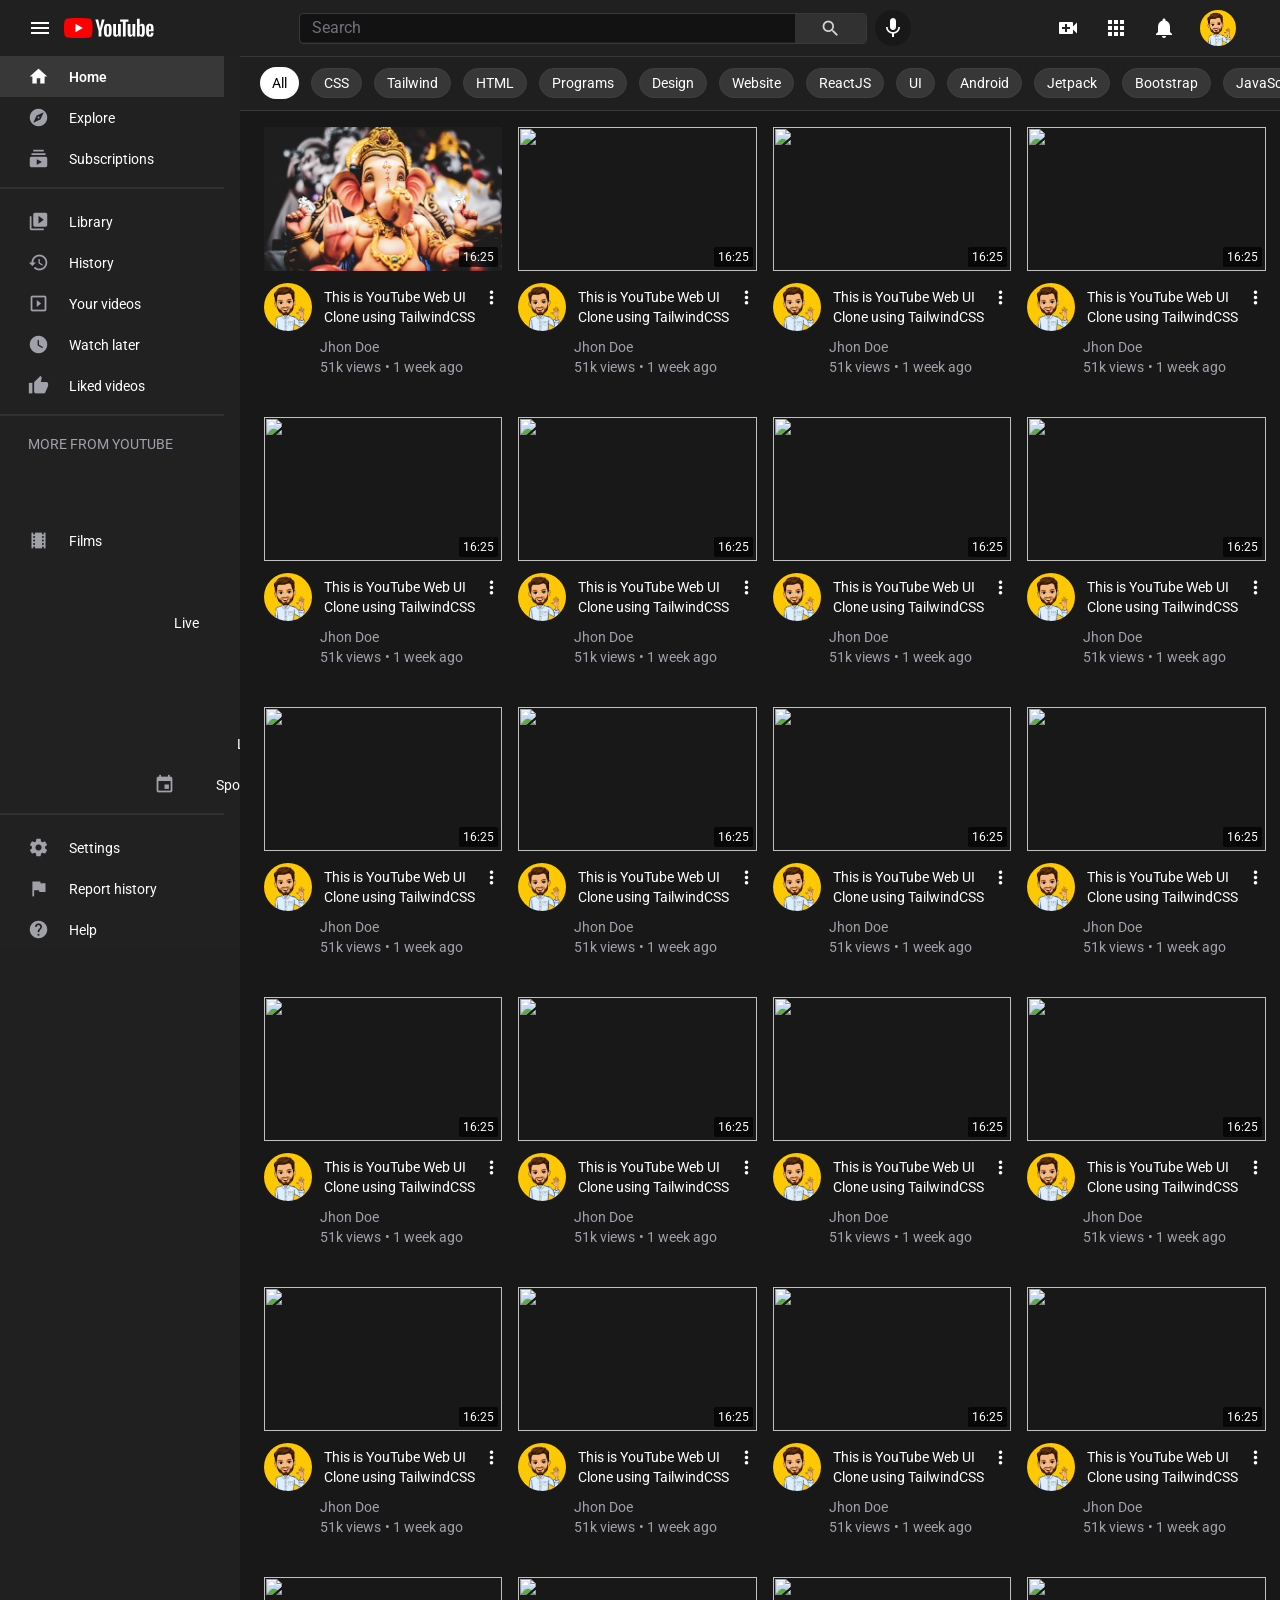
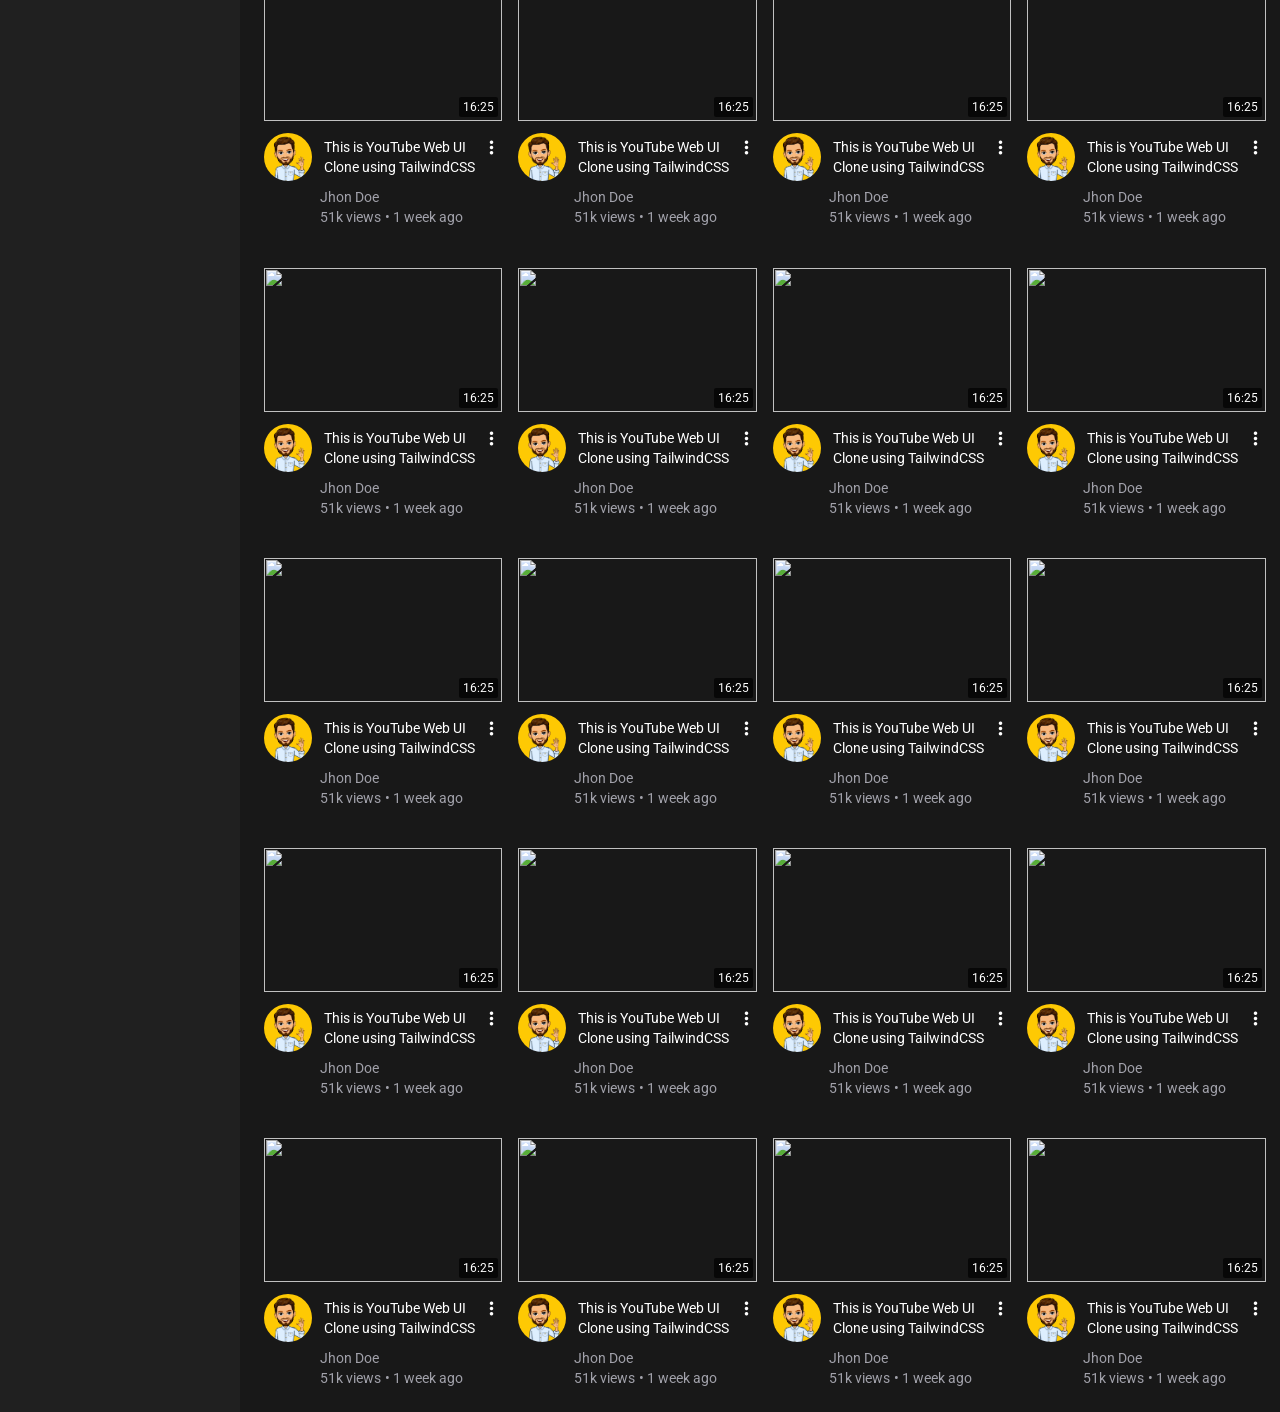
==== public/index.html @ 7da330e4 "First Commit: 21-04" ====
<!DOCTYPE html>
<html lang="en">
<head>
    <meta charset="UTF-8">
    <meta http-equiv="X-UA-Compatible" content="IE=edge">
    <meta name="viewport" content="width=device-width, initial-scale=1.0">
    <link rel="shortcut icon" href="./assets/images/favicon1.ico" type="image/x-icon">
    <title>YouTube</title>
    <!-- <link href="https://unpkg.com/tailwindcss@^2/dist/tailwind.min.css" rel="stylesheet"> -->
    <link href="https://fonts.googleapis.com/icon?family=Material+Icons" rel="stylesheet">
    <link rel="stylesheet" href="./assets/style.css">
</head>
<body class="body">

    <!-- top fixed navbar -->
    <nav class="bg-topNavBg w-full p-1 fixed top-0 z-20">
        <!-- navbar container -->
        <div class="flex justify-between items-center px-2 sm:px-6 py-1.5 mx-auto">
            <!-- logo container -->
            <div class="flex items-center space-x-3">
                <div class="flex cursor-pointer"><i class="material-icons text-white">menu</i></div>
                <div class="w-22 h-5">
                <a href="#"><svg class="w-full h-full flex-grow" viewBox="0 0 90 20" preserveAspectRatio="xMidYMid meet" focusable="false"><g viewBox="0 0 90 20" preserveAspectRatio="xMidYMid meet" class="style-scope yt-icon"><g class="style-scope yt-icon"><path d="M27.9727 3.12324C27.6435 1.89323 26.6768 0.926623 25.4468 0.597366C23.2197 2.24288e-07 14.285 0 14.285 0C14.285 0 5.35042 2.24288e-07 3.12323 0.597366C1.89323 0.926623 0.926623 1.89323 0.597366 3.12324C2.24288e-07 5.35042 0 10 0 10C0 10 2.24288e-07 14.6496 0.597366 16.8768C0.926623 18.1068 1.89323 19.0734 3.12323 19.4026C5.35042 20 14.285 20 14.285 20C14.285 20 23.2197 20 25.4468 19.4026C26.6768 19.0734 27.6435 18.1068 27.9727 16.8768C28.5701 14.6496 28.5701 10 28.5701 10C28.5701 10 28.5677 5.35042 27.9727 3.12324Z" fill="#FF0000" class="style-scope yt-icon"></path><path d="M11.4253 14.2854L18.8477 10.0004L11.4253 5.71533V14.2854Z" fill="white" class="style-scope yt-icon"></path></g><g class="style-scope yt-icon"><g id="youtube-paths" fill="white" class="style-scope yt-icon"><path d="M34.6024 13.0036L31.3945 1.41846H34.1932L35.3174 6.6701C35.6043 7.96361 35.8136 9.06662 35.95 9.97913H36.0323C36.1264 9.32532 36.3381 8.22937 36.665 6.68892L37.8291 1.41846H40.6278L37.3799 13.0036V18.561H34.6001V13.0036H34.6024Z" class="style-scope yt-icon"></path><path d="M41.4697 18.1937C40.9053 17.8127 40.5031 17.22 40.2632 16.4157C40.0257 15.6114 39.9058 14.5437 39.9058 13.2078V11.3898C39.9058 10.0422 40.0422 8.95805 40.315 8.14196C40.5878 7.32588 41.0135 6.72851 41.592 6.35457C42.1706 5.98063 42.9302 5.79248 43.871 5.79248C44.7976 5.79248 45.5384 5.98298 46.0981 6.36398C46.6555 6.74497 47.0647 7.34234 47.3234 8.15137C47.5821 8.96275 47.7115 10.0422 47.7115 11.3898V13.2078C47.7115 14.5437 47.5845 15.6161 47.3329 16.4251C47.0812 17.2365 46.672 17.8292 46.1075 18.2031C45.5431 18.5771 44.7764 18.7652 43.8098 18.7652C42.8126 18.7675 42.0342 18.5747 41.4697 18.1937ZM44.6353 16.2323C44.7905 15.8231 44.8705 15.1575 44.8705 14.2309V10.3292C44.8705 9.43077 44.7929 8.77225 44.6353 8.35833C44.4777 7.94206 44.2026 7.7351 43.8074 7.7351C43.4265 7.7351 43.156 7.94206 43.0008 8.35833C42.8432 8.77461 42.7656 9.43077 42.7656 10.3292V14.2309C42.7656 15.1575 42.8408 15.8254 42.9914 16.2323C43.1419 16.6415 43.4123 16.8461 43.8074 16.8461C44.2026 16.8461 44.4777 16.6415 44.6353 16.2323Z" class="style-scope yt-icon"></path><path d="M56.8154 18.5634H54.6094L54.3648 17.03H54.3037C53.7039 18.1871 52.8055 18.7656 51.6061 18.7656C50.7759 18.7656 50.1621 18.4928 49.767 17.9496C49.3719 17.4039 49.1743 16.5526 49.1743 15.3955V6.03751H51.9942V15.2308C51.9942 15.7906 52.0553 16.188 52.1776 16.4256C52.2999 16.6631 52.5045 16.783 52.7914 16.783C53.036 16.783 53.2712 16.7078 53.497 16.5573C53.7228 16.4067 53.8874 16.2162 53.9979 15.9858V6.03516H56.8154V18.5634Z" class="style-scope yt-icon"></path><path d="M64.4755 3.68758H61.6768V18.5629H58.9181V3.68758H56.1194V1.42041H64.4755V3.68758Z" class="style-scope yt-icon"></path><path d="M71.2768 18.5634H69.0708L68.8262 17.03H68.7651C68.1654 18.1871 67.267 18.7656 66.0675 18.7656C65.2373 18.7656 64.6235 18.4928 64.2284 17.9496C63.8333 17.4039 63.6357 16.5526 63.6357 15.3955V6.03751H66.4556V15.2308C66.4556 15.7906 66.5167 16.188 66.639 16.4256C66.7613 16.6631 66.9659 16.783 67.2529 16.783C67.4974 16.783 67.7326 16.7078 67.9584 16.5573C68.1842 16.4067 68.3488 16.2162 68.4593 15.9858V6.03516H71.2768V18.5634Z" class="style-scope yt-icon"></path><path d="M80.609 8.0387C80.4373 7.24849 80.1621 6.67699 79.7812 6.32186C79.4002 5.96674 78.8757 5.79035 78.2078 5.79035C77.6904 5.79035 77.2059 5.93616 76.7567 6.23014C76.3075 6.52412 75.9594 6.90747 75.7148 7.38489H75.6937V0.785645H72.9773V18.5608H75.3056L75.5925 17.3755H75.6537C75.8724 17.7988 76.1993 18.1304 76.6344 18.3774C77.0695 18.622 77.554 18.7443 78.0855 18.7443C79.038 18.7443 79.7412 18.3045 80.1904 17.4272C80.6396 16.5476 80.8653 15.1765 80.8653 13.3092V11.3266C80.8653 9.92722 80.7783 8.82892 80.609 8.0387ZM78.0243 13.1492C78.0243 14.0617 77.9867 14.7767 77.9114 15.2941C77.8362 15.8115 77.7115 16.1808 77.5328 16.3971C77.3564 16.6158 77.1165 16.724 76.8178 16.724C76.585 16.724 76.371 16.6699 76.1734 16.5594C75.9759 16.4512 75.816 16.2866 75.6937 16.0702V8.96062C75.7877 8.6196 75.9524 8.34209 76.1852 8.12337C76.4157 7.90465 76.6697 7.79646 76.9401 7.79646C77.2271 7.79646 77.4481 7.90935 77.6034 8.13278C77.7609 8.35855 77.8691 8.73485 77.9303 9.26636C77.9914 9.79787 78.022 10.5528 78.022 11.5335V13.1492H78.0243Z" class="style-scope yt-icon"></path><path d="M84.8657 13.8712C84.8657 14.6755 84.8892 15.2776 84.9363 15.6798C84.9833 16.0819 85.0821 16.3736 85.2326 16.5594C85.3831 16.7428 85.6136 16.8345 85.9264 16.8345C86.3474 16.8345 86.639 16.6699 86.7942 16.343C86.9518 16.0161 87.0365 15.4705 87.0506 14.7085L89.4824 14.8519C89.4965 14.9601 89.5035 15.1106 89.5035 15.3011C89.5035 16.4582 89.186 17.3237 88.5534 17.8952C87.9208 18.4667 87.0247 18.7536 85.8676 18.7536C84.4777 18.7536 83.504 18.3185 82.9466 17.446C82.3869 16.5735 82.1094 15.2259 82.1094 13.4008V11.2136C82.1094 9.33452 82.3987 7.96105 82.9772 7.09558C83.5558 6.2301 84.5459 5.79736 85.9499 5.79736C86.9165 5.79736 87.6597 5.97375 88.1771 6.32888C88.6945 6.684 89.059 7.23433 89.2707 7.98457C89.4824 8.7348 89.5882 9.76961 89.5882 11.0913V13.2362H84.8657V13.8712ZM85.2232 7.96811C85.0797 8.14449 84.9857 8.43377 84.9363 8.83593C84.8892 9.2381 84.8657 9.84722 84.8657 10.6657V11.5641H86.9283V10.6657C86.9283 9.86133 86.9001 9.25221 86.846 8.83593C86.7919 8.41966 86.6931 8.12803 86.5496 7.95635C86.4062 7.78702 86.1851 7.7 85.8864 7.7C85.5854 7.70235 85.3643 7.79172 85.2232 7.96811Z" class="style-scope yt-icon"></path></g></g></g></svg>
                </a>
                </div>
            </div>
            <!-- search container -->
            <div class="hidden md:flex items-center space-x-2 w-1/2">
                <!-- input box -->
                <div class="flex items-center flex-auto justify-between rounded border border-sideBarHoverBg">
                    <input class="bg-searchBarBg w-full rounded-l outline-none border-none p-0.5 pl-3 text-white placeholder-gray-500" type="text" placeholder="Search">
                    
                    <i class="material-icons md-21 text-center rounded-r text-gray-300 hover:text-white p-1 w-20 bg-searchIconBg cursor-pointer">search</i>
                </div>
                <div class="flex items-center justify-center w-9 h-9 rounded-full bg-mainBg cursor-pointer">
                    <i class="material-icons text-white">mic</i>
                </div>
            </div>

            <!-- right icons container  -->
            <div class="flex items-center space-x-3 sm:space-x-6 pr-4">
                <i class="material-icons text-white cursor-pointer">video_call</i>
                <i class="material-icons text-white cursor-pointer">apps</i>
                <i class="material-icons text-white cursor-pointer">notifications</i>

                <img class="w-9 h-9 rounded-full object-cover cursor-pointer" src="./assets/images/hero.png" alt="" draggable="false">
            </div>

        </div>
    </nav>
    <!-- navbar ends here -->

    <!-- main container -->
    <div class="flex flex-row">
        <!-- left sidebar fixed -->
        <div class="sidebar" id="sideBar" >
            <!-- main home explore btns -->
            <div class="flex flex-col w-full mb-2">
                <div class="flex items-center space-x-5 bg-sideBarHoverBg px-7 py-2.5 cursor-pointer">
                    <i class="material-icons text-white md-21">home</i>
                    <h2 class="text-sm font-semibold text-white">Home</h2>
                </div>

                <div class="flex items-center space-x-5 hover:bg-sideBarHoverBg px-7 py-2.5 cursor-pointer">
                    <i class="material-icons text-gray-400 md-21">explore</i>
                    <h2 class="text-sm text-white">Explore</h2>
                </div>

                <div class="flex items-center space-x-5 hover:bg-sideBarHoverBg px-7 py-2.5 cursor-pointer">
                    <i class="material-icons text-gray-400 md-21">subscriptions</i>
                    <h2 class="text-sm text-white">Subscriptions</h2>
                </div>

            </div>

            <div class="border border-searchIconBg"></div>

            <!-- library history btns -->
            <div class="flex flex-col w-full mb-2 mt-3">

                <div class="flex items-center space-x-5 hover:bg-sideBarHoverBg px-7 py-2.5 cursor-pointer">
                    <i class="material-icons text-gray-400 md-21">video_library</i>
                    <h2 class="text-sm text-white">Library</h2>
                </div>

                <div class="flex items-center space-x-5 hover:bg-sideBarHoverBg px-7 py-2.5 cursor-pointer">
                    <i class="material-icons text-gray-400 md-21">history</i>
                    <h2 class="text-sm text-white">History</h2>
                </div>

                <div class="flex items-center space-x-5 hover:bg-sideBarHoverBg px-7 py-2.5 cursor-pointer">
                    <i class="material-icons text-gray-400 md-21">slideshow</i>
                    <h2 class="text-sm text-white">Your videos</h2>
                </div>

                <div class="flex items-center space-x-5 hover:bg-sideBarHoverBg px-7 py-2.5 cursor-pointer">
                    <i class="material-icons text-gray-400 md-21">watch_later</i>
                    <h2 class="text-sm text-white">Watch later</h2>
                </div>

                <div class="flex items-center space-x-5 hover:bg-sideBarHoverBg px-7 py-2.5 cursor-pointer">
                    <i class="material-icons text-gray-400 md-21">thumb_up</i>
                    <h2 class="text-sm text-white">Liked videos</h2>
                </div>

            </div>

            <div class="border border-searchIconBg"></div>

            <!-- library history btns -->
            <div class="flex flex-col w-full mb-2 mt-3">
                <h2 class="uppercase text-sm px-7 py-1.5 text-gray-400">more from youtube</h2>

                <div class="flex items-center space-x-5 hover:bg-sideBarHoverBg px-7 py-2.5 cursor-pointer">
                    <i class="material-icons text-gray-400 md-21">smart_display</i>
                    <h2 class="text-sm text-white">YouTube Premium</h2>
                </div>

                <div class="flex items-center space-x-5 hover:bg-sideBarHoverBg px-7 py-2.5 cursor-pointer">
                    <i class="material-icons text-gray-400 md-21">theaters</i>
                    <h2 class="text-sm text-white">Films</h2>
                </div>

                <div class="flex items-center space-x-5 hover:bg-sideBarHoverBg px-7 py-2.5 cursor-pointer">
                    <i class="material-icons text-gray-400 md-21">sports_esports</i>
                    <h2 class="text-sm text-white">Gaming</h2>
                </div>

                <div class="flex items-center space-x-5 hover:bg-sideBarHoverBg px-7 py-2.5 cursor-pointer">
                    <i class="material-icons text-gray-400 md-21">stream</i>
                    <h2 class="text-sm text-white">Live</h2>
                </div>

                <div class="flex items-center space-x-5 hover:bg-sideBarHoverBg px-7 py-2.5 cursor-pointer">
                    <i class="material-icons text-gray-400 md-21">dry_cleaning</i>
                    <h2 class="text-sm text-white">Fashion & beauty</h2>
                </div>

                <div class="flex items-center space-x-5 hover:bg-sideBarHoverBg px-7 py-2.5 cursor-pointer">
                    <i class="material-icons text-gray-400 md-21">lightbulb</i>
                    <h2 class="text-sm text-white">Learning</h2>
                </div>

                <div class="flex items-center space-x-5 hover:bg-sideBarHoverBg px-7 py-2.5 cursor-pointer">
                    <i class="material-icons text-gray-400 md-21">emoji_events</i>
                    <h2 class="text-sm text-white">Sport</h2>
                </div>

            </div>

            <div class="border border-searchIconBg"></div>

            <!-- settings support btns -->
            <div class="flex flex-col w-full mb-2 mt-3">

                <div class="flex items-center space-x-5 hover:bg-sideBarHoverBg px-7 py-2.5 cursor-pointer">
                    <i class="material-icons text-gray-400 md-21">settings</i>
                    <h2 class="text-sm text-white">Settings</h2>
                </div>

                <div class="flex items-center space-x-5 hover:bg-sideBarHoverBg px-7 py-2.5 cursor-pointer">
                    <i class="material-icons text-gray-400 md-21">flag</i>
                    <h2 class="text-sm text-white">Report history</h2>
                </div>

                <div class="flex items-center space-x-5 hover:bg-sideBarHoverBg px-7 py-2.5 cursor-pointer">
                    <i class="material-icons text-gray-400 md-21">help</i>
                    <h2 class="text-sm text-white">Help</h2>
                </div>

                <div class="flex items-center space-x-5 hover:bg-sideBarHoverBg px-7 py-2.5 cursor-pointer">
                    <i class="material-icons text-gray-400 md-21">feedback</i>
                    <h2 class="text-sm text-white">Send feedback</h2>
                </div>
            </div>

            <div class="border border-searchIconBg"></div>

            <!-- about press -->
            <div class="flex flex-col px-6 py-2">
                <div class="flex flex-wrap space-x-2">
                    <a class="text-xs text-gray-400" href="">About</a>
                    <a class="text-xs text-gray-400" href="">Press</a>
                    <a class="text-xs text-gray-400" href="">Copyright</a>
                    </div>
                    <div class="flex flex-wrap space-x-2">
                    <a class="text-xs text-gray-400" href="">Contact us</a>
                    <a class="text-xs text-gray-400" href="">Creator</a>
                    <a class="text-xs text-gray-400" href="">Advertise</a>
                    </div>
                    <a class="text-xs text-gray-400" href="">Developers</a>
            </div>

            <!-- terms privacy -->
            <div class="flex flex-col px-6 py-2">
                <div class="flex flex-wrap space-x-2">
                    <a class="text-xs text-gray-400" href="">Terms</a>
                    <a class="text-xs text-gray-400" href="">Privacy</a>
                    <a class="text-xs text-gray-400" href="">Policy & Safety</a>
                    </div>
                    <a class="text-xs text-gray-400" href="">How YouTube works</a>
                    <a class="text-xs text-gray-400" href="">Test new features</a>
            </div>
            
            <!-- copyright -->
            <span class="text-gray-500 text-xs px-6 py-2">&copy; 2021 Google LLC</span>

        </div>

        <!-- ====== WORK IN PROGRESS ====== -->
        <!-- left sidebar fixed small-->
        <!-- <div class="fixed bg-sideBarBg h-screen flex flex-col overflow-y-auto pt-2"> -->
            <!-- main home explore btns -->
            <!-- <div class="flex flex-col w-full mb-2">
                <div class="flex flex-col items-center justify-center space-x-5 bg-sideBarHoverBg px-2 py-2.5 cursor-pointer">
                    <i class="material-icons text-white md-21">home</i>
                    <span>Home</span>
                </div>

                <div class="flex items-center space-x-5 hover:bg-sideBarHoverBg px-7 py-2.5 cursor-pointer">
                    <i class="material-icons text-gray-400 md-21">explore</i>
                </div>

                <div class="flex items-center space-x-5 hover:bg-sideBarHoverBg px-7 py-2.5 cursor-pointer">
                    <i class="material-icons text-gray-400 md-21">subscriptions</i>
                </div>

            </div>

            <div class="border border-searchIconBg"></div> -->

            <!-- library history btns -->
            <!-- <div class="flex flex-col w-full mb-2 mt-3">

                <div class="flex items-center space-x-5 hover:bg-sideBarHoverBg px-7 py-2.5 cursor-pointer">
                    <i class="material-icons text-gray-400 md-21">video_library</i>
                </div>

                <div class="flex items-center space-x-5 hover:bg-sideBarHoverBg px-7 py-2.5 cursor-pointer">
                    <i class="material-icons text-gray-400 md-21">history</i>
                </div>

                <div class="flex items-center space-x-5 hover:bg-sideBarHoverBg px-7 py-2.5 cursor-pointer">
                    <i class="material-icons text-gray-400 md-21">slideshow</i>
                </div>

                <div class="flex items-center space-x-5 hover:bg-sideBarHoverBg px-7 py-2.5 cursor-pointer">
                    <i class="material-icons text-gray-400 md-21">watch_later</i>
                </div>

                <div class="flex items-center space-x-5 hover:bg-sideBarHoverBg px-7 py-2.5 cursor-pointer">
                    <i class="material-icons text-gray-400 md-21">thumb_up</i>
                </div>

            </div>

            <div class="border border-searchIconBg"></div> -->

            <!-- library history btns
            <div class="flex flex-col w-full mb-2 mt-3">

                <div class="flex items-center space-x-5 hover:bg-sideBarHoverBg px-7 py-2.5 cursor-pointer">
                    <i class="material-icons text-gray-400 md-21">video_library</i>
                </div>

                <div class="flex items-center space-x-5 hover:bg-sideBarHoverBg px-7 py-2.5 cursor-pointer">
                    <i class="material-icons text-gray-400 md-21">history</i>
                </div>

                <div class="flex items-center space-x-5 hover:bg-sideBarHoverBg px-7 py-2.5 cursor-pointer">
                    <i class="material-icons text-gray-400 md-21">slideshow</i>
                </div>

                <div class="flex items-center space-x-5 hover:bg-sideBarHoverBg px-7 py-2.5 cursor-pointer">
                    <i class="material-icons text-gray-400 md-21">watch_later</i>
                </div>

                <div class="flex items-center space-x-5 hover:bg-sideBarHoverBg px-7 py-2.5 cursor-pointer">
                    <i class="material-icons text-gray-400 md-21">thumb_up</i>
                </div>

            </div> -->

        <!-- </div> -->
        <!-- ====== WORK IN PROGRESS ====== -->

        <!-- main videos container -->
        <div class="flex flex-col lg:ml-60 w-full lg:w-4/5 xl:w-5/6">

        <!-- tags pills fixed navbar -->
        <div class="tags-container">

            <!-- one pill -->
            <a href="#" class="text-sm bg-white py-1.5 px-3 rounded-full text-black">All</a>
            <a href="#" class="text-sm bg-pillsBg hover:bg-gray-700 py-1 px-3 rounded-full text-white border border-gray-700 transition duration-150">CSS</a>
            <a href="#" class="text-sm bg-pillsBg hover:bg-gray-700 py-1 px-3 rounded-full text-white border border-gray-700 transition duration-150">Tailwind</a>
            <a href="#" class="text-sm bg-pillsBg hover:bg-gray-700 py-1 px-3 rounded-full text-white border border-gray-700 transition duration-150">HTML</a>
            <a href="#" class="text-sm bg-pillsBg hover:bg-gray-700 py-1 px-3 rounded-full text-white border border-gray-700 transition duration-150">Programs</a>
            <a href="#" class="text-sm bg-pillsBg hover:bg-gray-700 py-1 px-3 rounded-full text-white border border-gray-700 transition duration-150">Design</a>
            <a href="#" class="text-sm bg-pillsBg hover:bg-gray-700 py-1 px-3 rounded-full text-white border border-gray-700 transition duration-150">Website</a>
            <a href="#" class="text-sm bg-pillsBg hover:bg-gray-700 py-1 px-3 rounded-full text-white border border-gray-700 transition duration-150">ReactJS</a>
            <a href="#" class="text-sm bg-pillsBg hover:bg-gray-700 py-1 px-3 rounded-full text-white border border-gray-700 transition duration-150">UI</a>
            <a href="#" class="text-sm bg-pillsBg hover:bg-gray-700 py-1 px-3 rounded-full text-white border border-gray-700 transition duration-150">Android</a>
            <a href="#" class="text-sm bg-pillsBg hover:bg-gray-700 py-1 px-3 rounded-full text-white border border-gray-700 transition duration-150">Jetpack</a>
            <a href="#" class="text-sm bg-pillsBg hover:bg-gray-700 py-1 px-3 rounded-full text-white border border-gray-700 transition duration-150">Bootstrap</a>
            <a href="#" class="text-sm bg-pillsBg hover:bg-gray-700 py-1 px-3 rounded-full text-white border border-gray-700 transition duration-150">JavaScript</a>
            <a href="#" class="text-sm bg-pillsBg hover:bg-gray-700 py-1 px-3 rounded-full text-white border border-gray-700 transition duration-150">PHP</a>
            <a href="#" class="text-sm bg-pillsBg hover:bg-gray-700 py-1 px-3 rounded-full text-white border border-gray-700 transition duration-150">Git</a>
            <a href="#" class="text-sm bg-pillsBg hover:bg-gray-700 py-1.5 px-3 rounded-full text-white border border-gray-700 transition duration-150">SQL</a>
            <a href="#" class="text-sm bg-pillsBg hover:bg-gray-700 py-1.5 px-3 rounded-full text-white border border-gray-700 transition duration-150">React</a>
            <a href="#" class="text-sm bg-pillsBg hover:bg-gray-700 py-1.5 px-3 rounded-full text-white border border-gray-700 transition duration-150">Flutter</a>
            <a href="#" class="text-sm bg-pillsBg hover:bg-gray-700 py-1.5 px-3 rounded-full text-white border border-gray-700 transition duration-150">Tech</a>
            <a href="#" class="text-sm bg-pillsBg hover:bg-gray-700 py-1.5 px-3 rounded-full text-white border border-gray-700 transition duration-150">Java</a>
         </div>

        <!-- videos container grid layout -->
        <div class="videos-container" id="videos-container">
            <!-- one video card -->
            <div class="flex flex-col space-y-3 cursor-pointer">
                <!-- thumbnail -->
                <a href="#">
                    <div class="relative h-52 sm:h-36 w-full">
                    <img class="relative h-full w-full object-cover" src="../public/assests/images/ganesh.jpg" alt="">
                    <span class="absolute right-1 bottom-1 p-0.5 px-1 rounded-sm bg-black text-white text-xs bg-opacity-70">38:38</span>
                    </div>
                </a>
                <!-- video details -->
                <div class="flex flex-col flex-auto space-y-1.5 mb-3">

                <div class="flex items-center space-x-3">
                    <!-- channel logo -->
                    <img class="w-12 h-12 rounded-full object-cover cursor-pointer" src="./assets/images/hero.png" alt="">
                    <div class="flex items-start">
                    <a href="#" class="text-sm text-bold text-white pr-1">Lorem ipsum dolor sit amet consectetur adipisicing.</a>
                    <i class="material-icons text-white md-21">more_vert</i>
                    </div>
                </div>

                <!-- channel link and meta data -->
                <div class="flex flex-col pl-1 sm:pl-0 ml-14">
                    <a href="" class="text-gray-400 text-sm hover:text-white">Jhon Doe</a>
                    <div class="flex space-x-1">
                        <span class="text-sm text-gray-400">74K views</span>
                        <span class="text-sm text-gray-400">• 1 month ago</span>
                    </div>
                </div>
                </div>
            </div>
        </div>

        </div>
    </div>

<script src="./assets/script.js"></script>
</body>
</html>
---- public/assets/style.css ----
@import url('https://fonts.googleapis.com/css2?family=Roboto:wght@100;300;400;500;700&display=swap');

/*! tailwindcss v2.2.7 | MIT License | https://tailwindcss.com */

/*! modern-normalize v1.1.0 | MIT License | https://github.com/sindresorhus/modern-normalize */

/*
Document
========
*/

/**
Use a better box model (opinionated).
*/

*,
::before,
::after {
  box-sizing: border-box;
}

/**
Use a more readable tab size (opinionated).
*/

html {
  -moz-tab-size: 4;
  -o-tab-size: 4;
     tab-size: 4;
}

/**
1. Correct the line height in all browsers.
2. Prevent adjustments of font size after orientation changes in iOS.
*/

html {
  line-height: 1.15;
  /* 1 */
  -webkit-text-size-adjust: 100%;
  /* 2 */
}

/*
Sections
========
*/

/**
Remove the margin in all browsers.
*/

body {
  margin: 0;
}

/**
Improve consistency of default fonts in all browsers. (https://github.com/sindresorhus/modern-normalize/issues/3)
*/

body {
  font-family:
		system-ui,
		-apple-system, /* Firefox supports this but not yet `system-ui` */
		'Segoe UI',
		Roboto,
		Helvetica,
		Arial,
		sans-serif,
		'Apple Color Emoji',
		'Segoe UI Emoji';
}

/*
Grouping content
================
*/

/**
1. Add the correct height in Firefox.
2. Correct the inheritance of border color in Firefox. (https://bugzilla.mozilla.org/show_bug.cgi?id=190655)
*/

hr {
  height: 0;
  /* 1 */
  color: inherit;
  /* 2 */
}

/*
Text-level semantics
====================
*/

/**
Add the correct text decoration in Chrome, Edge, and Safari.
*/

abbr[title] {
  -webkit-text-decoration: underline dotted;
          text-decoration: underline dotted;
}

/**
Add the correct font weight in Edge and Safari.
*/

b,
strong {
  font-weight: bolder;
}

/**
1. Improve consistency of default fonts in all browsers. (https://github.com/sindresorhus/modern-normalize/issues/3)
2. Correct the odd 'em' font sizing in all browsers.
*/

code,
kbd,
samp,
pre {
  font-family:
		ui-monospace,
		SFMono-Regular,
		Consolas,
		'Liberation Mono',
		Menlo,
		monospace;
  /* 1 */
  font-size: 1em;
  /* 2 */
}

/**
Add the correct font size in all browsers.
*/

small {
  font-size: 80%;
}

/**
Prevent 'sub' and 'sup' elements from affecting the line height in all browsers.
*/

sub,
sup {
  font-size: 75%;
  line-height: 0;
  position: relative;
  vertical-align: baseline;
}

sub {
  bottom: -0.25em;
}

sup {
  top: -0.5em;
}

/*
Tabular data
============
*/

/**
1. Remove text indentation from table contents in Chrome and Safari. (https://bugs.chromium.org/p/chromium/issues/detail?id=999088, https://bugs.webkit.org/show_bug.cgi?id=201297)
2. Correct table border color inheritance in all Chrome and Safari. (https://bugs.chromium.org/p/chromium/issues/detail?id=935729, https://bugs.webkit.org/show_bug.cgi?id=195016)
*/

table {
  text-indent: 0;
  /* 1 */
  border-color: inherit;
  /* 2 */
}

/*
Forms
=====
*/

/**
1. Change the font styles in all browsers.
2. Remove the margin in Firefox and Safari.
*/

button,
input,
optgroup,
select,
textarea {
  font-family: inherit;
  /* 1 */
  font-size: 100%;
  /* 1 */
  line-height: 1.15;
  /* 1 */
  margin: 0;
  /* 2 */
}

/**
Remove the inheritance of text transform in Edge and Firefox.
1. Remove the inheritance of text transform in Firefox.
*/

button,
select {
  /* 1 */
  text-transform: none;
}

/**
Correct the inability to style clickable types in iOS and Safari.
*/

button,
[type='button'] {
  -webkit-appearance: button;
}

/**
Remove the inner border and padding in Firefox.
*/

/**
Restore the focus styles unset by the previous rule.
*/

/**
Remove the additional ':invalid' styles in Firefox.
See: https://github.com/mozilla/gecko-dev/blob/2f9eacd9d3d995c937b4251a5557d95d494c9be1/layout/style/res/forms.css#L728-L737
*/

/**
Remove the padding so developers are not caught out when they zero out 'fieldset' elements in all browsers.
*/

legend {
  padding: 0;
}

/**
Add the correct vertical alignment in Chrome and Firefox.
*/

progress {
  vertical-align: baseline;
}

/**
Correct the cursor style of increment and decrement buttons in Safari.
*/

/**
1. Correct the odd appearance in Chrome and Safari.
2. Correct the outline style in Safari.
*/

[type='search'] {
  -webkit-appearance: textfield;
  /* 1 */
  outline-offset: -2px;
  /* 2 */
}

/**
Remove the inner padding in Chrome and Safari on macOS.
*/

/**
1. Correct the inability to style clickable types in iOS and Safari.
2. Change font properties to 'inherit' in Safari.
*/

/*
Interactive
===========
*/

/*
Add the correct display in Chrome and Safari.
*/

summary {
  display: list-item;
}

/**
 * Manually forked from SUIT CSS Base: https://github.com/suitcss/base
 * A thin layer on top of normalize.css that provides a starting point more
 * suitable for web applications.
 */

/**
 * Removes the default spacing and border for appropriate elements.
 */

blockquote,
dl,
dd,
h1,
h2,
h3,
h4,
h5,
h6,
hr,
figure,
p,
pre {
  margin: 0;
}

button {
  background-color: transparent;
  background-image: none;
}

fieldset {
  margin: 0;
  padding: 0;
}

ol,
ul {
  list-style: none;
  margin: 0;
  padding: 0;
}

/**
 * Tailwind custom reset styles
 */

/**
 * 1. Use the user's configured `sans` font-family (with Tailwind's default
 *    sans-serif font stack as a fallback) as a sane default.
 * 2. Use Tailwind's default "normal" line-height so the user isn't forced
 *    to override it to ensure consistency even when using the default theme.
 */

html {
  font-family: ui-sans-serif, system-ui, -apple-system, BlinkMacSystemFont, "Segoe UI", Roboto, "Helvetica Neue", Arial, "Noto Sans", sans-serif, "Apple Color Emoji", "Segoe UI Emoji", "Segoe UI Symbol", "Noto Color Emoji";
  /* 1 */
  line-height: 1.5;
  /* 2 */
}

/**
 * Inherit font-family and line-height from `html` so users can set them as
 * a class directly on the `html` element.
 */

body {
  font-family: inherit;
  line-height: inherit;
}

/**
 * 1. Prevent padding and border from affecting element width.
 *
 *    We used to set this in the html element and inherit from
 *    the parent element for everything else. This caused issues
 *    in shadow-dom-enhanced elements like <details> where the content
 *    is wrapped by a div with box-sizing set to `content-box`.
 *
 *    https://github.com/mozdevs/cssremedy/issues/4
 *
 *
 * 2. Allow adding a border to an element by just adding a border-width.
 *
 *    By default, the way the browser specifies that an element should have no
 *    border is by setting it's border-style to `none` in the user-agent
 *    stylesheet.
 *
 *    In order to easily add borders to elements by just setting the `border-width`
 *    property, we change the default border-style for all elements to `solid`, and
 *    use border-width to hide them instead. This way our `border` utilities only
 *    need to set the `border-width` property instead of the entire `border`
 *    shorthand, making our border utilities much more straightforward to compose.
 *
 *    https://github.com/tailwindcss/tailwindcss/pull/116
 */

*,
::before,
::after {
  box-sizing: border-box;
  /* 1 */
  border-width: 0;
  /* 2 */
  border-style: solid;
  /* 2 */
  border-color: currentColor;
  /* 2 */
}

/*
 * Ensure horizontal rules are visible by default
 */

hr {
  border-top-width: 1px;
}

/**
 * Undo the `border-style: none` reset that Normalize applies to images so that
 * our `border-{width}` utilities have the expected effect.
 *
 * The Normalize reset is unnecessary for us since we default the border-width
 * to 0 on all elements.
 *
 * https://github.com/tailwindcss/tailwindcss/issues/362
 */

img {
  border-style: solid;
}

textarea {
  resize: vertical;
}

input::-moz-placeholder, textarea::-moz-placeholder {
  opacity: 1;
  color: #a1a1aa;
}

input:-ms-input-placeholder, textarea:-ms-input-placeholder {
  opacity: 1;
  color: #a1a1aa;
}

input::placeholder,
textarea::placeholder {
  opacity: 1;
  color: #a1a1aa;
}

button {
  cursor: pointer;
}

table {
  border-collapse: collapse;
}

h1,
h2,
h3,
h4,
h5,
h6 {
  font-size: inherit;
  font-weight: inherit;
}

/**
 * Reset links to optimize for opt-in styling instead of
 * opt-out.
 */

a {
  color: inherit;
  text-decoration: inherit;
}

/**
 * Reset form element properties that are easy to forget to
 * style explicitly so you don't inadvertently introduce
 * styles that deviate from your design system. These styles
 * supplement a partial reset that is already applied by
 * normalize.css.
 */

button,
input,
optgroup,
select,
textarea {
  padding: 0;
  line-height: inherit;
  color: inherit;
}

/**
 * Use the configured 'mono' font family for elements that
 * are expected to be rendered with a monospace font, falling
 * back to the system monospace stack if there is no configured
 * 'mono' font family.
 */

pre,
code,
kbd,
samp {
  font-family: ui-monospace, SFMono-Regular, Menlo, Monaco, Consolas, "Liberation Mono", "Courier New", monospace;
}

/**
 * 1. Make replaced elements `display: block` by default as that's
 *    the behavior you want almost all of the time. Inspired by
 *    CSS Remedy, with `svg` added as well.
 *
 *    https://github.com/mozdevs/cssremedy/issues/14
 * 
 * 2. Add `vertical-align: middle` to align replaced elements more
 *    sensibly by default when overriding `display` by adding a
 *    utility like `inline`.
 *
 *    This can trigger a poorly considered linting error in some
 *    tools but is included by design.
 * 
 *    https://github.com/jensimmons/cssremedy/issues/14#issuecomment-634934210
 */

img,
svg,
video,
canvas,
audio,
iframe,
embed,
object {
  display: block;
  /* 1 */
  vertical-align: middle;
  /* 2 */
}

/**
 * Constrain images and videos to the parent width and preserve
 * their intrinsic aspect ratio.
 *
 * https://github.com/mozdevs/cssremedy/issues/14
 */

img,
video {
  max-width: 100%;
  height: auto;
}

/**
 * Ensure the default browser behavior of the `hidden` attribute.
 */

[hidden] {
  display: none;
}

*, ::before, ::after{
  --tw-border-opacity: 1;
  border-color: rgba(228, 228, 231, var(--tw-border-opacity));
}

*{
  scrollbar-color: initial;
  scrollbar-width: initial;
}

.container{
  width: 100%;
}

@media (min-width: 640px){
  .container{
    max-width: 640px;
  }
}

@media (min-width: 768px){
  .container{
    max-width: 768px;
  }
}

@media (min-width: 1024px){
  .container{
    max-width: 1024px;
  }
}

@media (min-width: 1280px){
  .container{
    max-width: 1280px;
  }
}

@media (min-width: 1536px){
  .container{
    max-width: 1536px;
  }
}

.fixed{
  position: fixed;
}

.absolute{
  position: absolute;
}

.relative{
  position: relative;
}

.top-0{
  top: 0px;
}

.right-1{
  right: 0.25rem;
}

.bottom-1{
  bottom: 0.25rem;
}

.z-20{
  z-index: 20;
}

.mx-auto{
  margin-left: auto;
  margin-right: auto;
}

.mt-3{
  margin-top: 0.75rem;
}

.mb-2{
  margin-bottom: 0.5rem;
}

.mb-3{
  margin-bottom: 0.75rem;
}

.ml-14{
  margin-left: 3.5rem;
}

.flex{
  display: flex;
}

.table{
  display: table;
}

.grid{
  display: grid;
}

.hidden{
  display: none;
}

.h-5{
  height: 1.25rem;
}

.h-9{
  height: 2.25rem;
}

.h-12{
  height: 3rem;
}

.h-52{
  height: 13rem;
}

.h-full{
  height: 100%;
}

.h-screen{
  height: 100vh;
}

.w-9{
  width: 2.25rem;
}

.w-12{
  width: 3rem;
}

.w-20{
  width: 5rem;
}

.w-1\/2{
  width: 50%;
}

.w-full{
  width: 100%;
}

.flex-auto{
  flex: 1 1 auto;
}

.flex-grow{
  flex-grow: 1;
}

@-webkit-keyframes spin{
  to{
    transform: rotate(360deg);
  }
}

@keyframes spin{
  to{
    transform: rotate(360deg);
  }
}

@-webkit-keyframes ping{
  75%, 100%{
    transform: scale(2);
    opacity: 0;
  }
}

@keyframes ping{
  75%, 100%{
    transform: scale(2);
    opacity: 0;
  }
}

@-webkit-keyframes pulse{
  50%{
    opacity: .5;
  }
}

@keyframes pulse{
  50%{
    opacity: .5;
  }
}

@-webkit-keyframes bounce{
  0%, 100%{
    transform: translateY(-25%);
    -webkit-animation-timing-function: cubic-bezier(0.8,0,1,1);
            animation-timing-function: cubic-bezier(0.8,0,1,1);
  }

  50%{
    transform: none;
    -webkit-animation-timing-function: cubic-bezier(0,0,0.2,1);
            animation-timing-function: cubic-bezier(0,0,0.2,1);
  }
}

@keyframes bounce{
  0%, 100%{
    transform: translateY(-25%);
    -webkit-animation-timing-function: cubic-bezier(0.8,0,1,1);
            animation-timing-function: cubic-bezier(0.8,0,1,1);
  }

  50%{
    transform: none;
    -webkit-animation-timing-function: cubic-bezier(0,0,0.2,1);
            animation-timing-function: cubic-bezier(0,0,0.2,1);
  }
}

.cursor-pointer{
  cursor: pointer;
}

.flex-row{
  flex-direction: row;
}

.flex-col{
  flex-direction: column;
}

.flex-wrap{
  flex-wrap: wrap;
}

.items-start{
  align-items: flex-start;
}

.items-center{
  align-items: center;
}

.justify-center{
  justify-content: center;
}

.justify-between{
  justify-content: space-between;
}

.space-x-1 > :not([hidden]) ~ :not([hidden]){
  --tw-space-x-reverse: 0;
  margin-right: calc(0.25rem * var(--tw-space-x-reverse));
  margin-left: calc(0.25rem * calc(1 - var(--tw-space-x-reverse)));
}

.space-x-2 > :not([hidden]) ~ :not([hidden]){
  --tw-space-x-reverse: 0;
  margin-right: calc(0.5rem * var(--tw-space-x-reverse));
  margin-left: calc(0.5rem * calc(1 - var(--tw-space-x-reverse)));
}

.space-x-3 > :not([hidden]) ~ :not([hidden]){
  --tw-space-x-reverse: 0;
  margin-right: calc(0.75rem * var(--tw-space-x-reverse));
  margin-left: calc(0.75rem * calc(1 - var(--tw-space-x-reverse)));
}

.space-x-5 > :not([hidden]) ~ :not([hidden]){
  --tw-space-x-reverse: 0;
  margin-right: calc(1.25rem * var(--tw-space-x-reverse));
  margin-left: calc(1.25rem * calc(1 - var(--tw-space-x-reverse)));
}

.space-y-1 > :not([hidden]) ~ :not([hidden]){
  --tw-space-y-reverse: 0;
  margin-top: calc(0.25rem * calc(1 - var(--tw-space-y-reverse)));
  margin-bottom: calc(0.25rem * var(--tw-space-y-reverse));
}

.space-y-3 > :not([hidden]) ~ :not([hidden]){
  --tw-space-y-reverse: 0;
  margin-top: calc(0.75rem * calc(1 - var(--tw-space-y-reverse)));
  margin-bottom: calc(0.75rem * var(--tw-space-y-reverse));
}

.space-y-1\.5 > :not([hidden]) ~ :not([hidden]){
  --tw-space-y-reverse: 0;
  margin-top: calc(0.375rem * calc(1 - var(--tw-space-y-reverse)));
  margin-bottom: calc(0.375rem * var(--tw-space-y-reverse));
}

.overflow-y-auto{
  overflow-y: auto;
}

.rounded-sm{
  border-radius: 0.125rem;
}

.rounded{
  border-radius: 0.25rem;
}

.rounded-full{
  border-radius: 9999px;
}

.rounded-r{
  border-top-right-radius: 0.25rem;
  border-bottom-right-radius: 0.25rem;
}

.rounded-l{
  border-top-left-radius: 0.25rem;
  border-bottom-left-radius: 0.25rem;
}

.border{
  border-width: 1px;
}

.border-none{
  border-style: none;
}

.border-gray-700{
  --tw-border-opacity: 1;
  border-color: rgba(63, 63, 70, var(--tw-border-opacity));
}

.border-searchIconBg{
  --tw-border-opacity: 1;
  border-color: rgba(49, 49, 49, var(--tw-border-opacity));
}

.border-sideBarHoverBg{
  --tw-border-opacity: 1;
  border-color: rgba(56, 56, 56, var(--tw-border-opacity));
}

.bg-black{
  --tw-bg-opacity: 1;
  background-color: rgba(0, 0, 0, var(--tw-bg-opacity));
}

.bg-white{
  --tw-bg-opacity: 1;
  background-color: rgba(255, 255, 255, var(--tw-bg-opacity));
}

.bg-topNavBg{
  --tw-bg-opacity: 1;
  background-color: rgba(32, 32, 32, var(--tw-bg-opacity));
}

.bg-mainBg{
  --tw-bg-opacity: 1;
  background-color: rgba(24, 24, 24, var(--tw-bg-opacity));
}

.bg-sideBarBg{
  --tw-bg-opacity: 1;
  background-color: rgba(33, 33, 33, var(--tw-bg-opacity));
}

.bg-searchBarBg{
  --tw-bg-opacity: 1;
  background-color: rgba(18, 18, 18, var(--tw-bg-opacity));
}

.bg-searchIconBg{
  --tw-bg-opacity: 1;
  background-color: rgba(49, 49, 49, var(--tw-bg-opacity));
}

.bg-pillsBg{
  --tw-bg-opacity: 1;
  background-color: rgba(55, 55, 55, var(--tw-bg-opacity));
}

.bg-sideBarHoverBg{
  --tw-bg-opacity: 1;
  background-color: rgba(56, 56, 56, var(--tw-bg-opacity));
}

.hover\:bg-gray-700:hover{
  --tw-bg-opacity: 1;
  background-color: rgba(63, 63, 70, var(--tw-bg-opacity));
}

.hover\:bg-sideBarHoverBg:hover{
  --tw-bg-opacity: 1;
  background-color: rgba(56, 56, 56, var(--tw-bg-opacity));
}

.bg-opacity-70{
  --tw-bg-opacity: 0.7;
}

.object-cover{
  -o-object-fit: cover;
     object-fit: cover;
}

.p-0{
  padding: 0px;
}

.p-1{
  padding: 0.25rem;
}

.p-0\.5{
  padding: 0.125rem;
}

.px-1{
  padding-left: 0.25rem;
  padding-right: 0.25rem;
}

.px-2{
  padding-left: 0.5rem;
  padding-right: 0.5rem;
}

.px-3{
  padding-left: 0.75rem;
  padding-right: 0.75rem;
}

.px-6{
  padding-left: 1.5rem;
  padding-right: 1.5rem;
}

.px-7{
  padding-left: 1.75rem;
  padding-right: 1.75rem;
}

.py-1{
  padding-top: 0.25rem;
  padding-bottom: 0.25rem;
}

.py-2{
  padding-top: 0.5rem;
  padding-bottom: 0.5rem;
}

.py-1\.5{
  padding-top: 0.375rem;
  padding-bottom: 0.375rem;
}

.py-2\.5{
  padding-top: 0.625rem;
  padding-bottom: 0.625rem;
}

.pt-2{
  padding-top: 0.5rem;
}

.pr-1{
  padding-right: 0.25rem;
}

.pr-4{
  padding-right: 1rem;
}

.pl-1{
  padding-left: 0.25rem;
}

.pl-3{
  padding-left: 0.75rem;
}

.text-center{
  text-align: center;
}

.text-xs{
  font-size: 0.75rem;
  line-height: 1rem;
}

.text-sm{
  font-size: 0.875rem;
  line-height: 1.25rem;
}

.font-semibold{
  font-weight: 600;
}

.uppercase{
  text-transform: uppercase;
}

.text-black{
  --tw-text-opacity: 1;
  color: rgba(0, 0, 0, var(--tw-text-opacity));
}

.text-white{
  --tw-text-opacity: 1;
  color: rgba(255, 255, 255, var(--tw-text-opacity));
}

.text-gray-300{
  --tw-text-opacity: 1;
  color: rgba(212, 212, 216, var(--tw-text-opacity));
}

.text-gray-400{
  --tw-text-opacity: 1;
  color: rgba(161, 161, 170, var(--tw-text-opacity));
}

.text-gray-500{
  --tw-text-opacity: 1;
  color: rgba(113, 113, 122, var(--tw-text-opacity));
}

.hover\:text-white:hover{
  --tw-text-opacity: 1;
  color: rgba(255, 255, 255, var(--tw-text-opacity));
}

.placeholder-gray-500::-moz-placeholder{
  --tw-placeholder-opacity: 1;
  color: rgba(113, 113, 122, var(--tw-placeholder-opacity));
}

.placeholder-gray-500:-ms-input-placeholder{
  --tw-placeholder-opacity: 1;
  color: rgba(113, 113, 122, var(--tw-placeholder-opacity));
}

.placeholder-gray-500::placeholder{
  --tw-placeholder-opacity: 1;
  color: rgba(113, 113, 122, var(--tw-placeholder-opacity));
}

*, ::before, ::after{
  --tw-shadow: 0 0 #0000;
}

.outline-none{
  outline: 2px solid transparent;
  outline-offset: 2px;
}

*, ::before, ::after{
  --tw-ring-inset: var(--tw-empty,/*!*/ /*!*/);
  --tw-ring-offset-width: 0px;
  --tw-ring-offset-color: #fff;
  --tw-ring-color: rgba(59, 130, 246, 0.5);
  --tw-ring-offset-shadow: 0 0 #0000;
  --tw-ring-shadow: 0 0 #0000;
}

.transition{
  transition-property: background-color, border-color, color, fill, stroke, opacity, box-shadow, transform, filter, -webkit-backdrop-filter;
  transition-property: background-color, border-color, color, fill, stroke, opacity, box-shadow, transform, filter, backdrop-filter;
  transition-property: background-color, border-color, color, fill, stroke, opacity, box-shadow, transform, filter, backdrop-filter, -webkit-backdrop-filter;
  transition-timing-function: cubic-bezier(0.4, 0, 0.2, 1);
  transition-duration: 150ms;
}

.duration-150{
  transition-duration: 150ms;
}

.body {
  --tw-bg-opacity: 1;
  background-color: rgba(32, 32, 32, var(--tw-bg-opacity));
  font-family: Roboto, sans-serif;
  --scrollbar-track: initial;
  --scrollbar-thumb: initial;
  scrollbar-color: var(--scrollbar-thumb) var(--scrollbar-track);
  overflow: overlay;
}

.body.overflow-x-hidden{
  overflow-x: hidden;
}

.body.overflow-y-hidden{
  overflow-y: hidden;
}

.body::-webkit-scrollbar-track{
  background-color: var(--scrollbar-track);
}

.body::-webkit-scrollbar-thumb{
  background-color: var(--scrollbar-thumb);
}

.body{
  scrollbar-width: thin;
}

.body::-webkit-scrollbar{
  width: 8px;
  height: 8px;
}

.body::-webkit-scrollbar-thumb{
  border-radius: 9999px;
}

.body{
  --scrollbar-thumb: #a1a1aa;
}

.body::-webkit-scrollbar-thumb:hover{
  --scrollbar-thumb: #71717a;
}

.body{
  --scrollbar-track: #181818;
}

.sidebar {
  position: fixed;
  margin-top: 3rem;
  display: none;
  height: 100%;
  width: 15rem;
  flex-direction: column;
  --tw-bg-opacity: 1;
  background-color: rgba(33, 33, 33, var(--tw-bg-opacity));
  padding-top: 0.5rem;
  padding-right: 1rem;
  padding-bottom: 4rem;
  --scrollbar-track: initial;
  --scrollbar-thumb: initial;
  scrollbar-color: var(--scrollbar-thumb) var(--scrollbar-track);
  overflow: overlay;
}

.sidebar.overflow-x-hidden{
  overflow-x: hidden;
}

.sidebar.overflow-y-hidden{
  overflow-y: hidden;
}

.sidebar::-webkit-scrollbar-track{
  background-color: var(--scrollbar-track);
}

.sidebar::-webkit-scrollbar-thumb{
  background-color: var(--scrollbar-thumb);
}

.sidebar{
  scrollbar-width: thin;
}

.sidebar::-webkit-scrollbar{
  width: 8px;
  height: 8px;
}

.sidebar::-webkit-scrollbar-thumb{
  border-radius: 9999px;
}

.sidebar{
  --scrollbar-thumb: #a1a1aa;
  --scrollbar-track: #212121;
}

@media (min-width: 1024px){
  .sidebar{
    display: flex;
  }
}

.tags-container {
  position: relative;
  position: sticky;
  top: 3.5rem;
  z-index: 20;
  display: flex;
  flex: 1 1 auto;
  align-items: center;
}

.tags-container > :not([hidden]) ~ :not([hidden]){
  --tw-space-x-reverse: 0;
  margin-right: calc(0.75rem * var(--tw-space-x-reverse));
  margin-left: calc(0.75rem * calc(1 - var(--tw-space-x-reverse)));
}

.tags-container{
  overflow-y: hidden;
  overflow-x: scroll;
  border-top-width: 1px;
  border-bottom-width: 1px;
  --tw-border-opacity: 1;
  border-color: rgba(56, 56, 56, var(--tw-border-opacity));
  --tw-bg-opacity: 1;
  background-color: rgba(32, 32, 32, var(--tw-bg-opacity));
  --tw-bg-opacity: 0.95;
  padding-left: 1.25rem;
  padding-right: 1.25rem;
  padding-top: 0.625rem;
  padding-bottom: 0.625rem;
}

.scrollbar.tags-container{
  overflow-y: hidden;
}

.scrollbar-thin.tags-container{
  overflow-y: hidden;
}

.tags-container{
  scrollbar-width: none;
}

.tags-container::-webkit-scrollbar{
  display: none;
}

.videos-container {
  margin-top: 3.5rem;
  display: grid;
  height: 100%;
  grid-template-columns: repeat(1, minmax(0, 1fr));
  row-gap: 1.5rem;
  --tw-bg-opacity: 1;
  background-color: rgba(24, 24, 24, var(--tw-bg-opacity));
  padding: 0.5rem;
}

@media (min-width: 640px){
  .videos-container{
    margin-top: 3rem;
    grid-template-columns: repeat(2, minmax(0, 1fr));
    -moz-column-gap: 2rem;
         column-gap: 2rem;
    row-gap: 1.5rem;
    padding: 1rem;
  }
}

@media (min-width: 768px){
  .videos-container{
    grid-template-columns: repeat(3, minmax(0, 1fr));
    -moz-column-gap: 0.5rem;
         column-gap: 0.5rem;
    row-gap: 1.5rem;
    padding: 1rem;
  }
}

@media (min-width: 1024px){
  .videos-container{
    grid-template-columns: repeat(3, minmax(0, 1fr));
    -moz-column-gap: 0.5rem;
         column-gap: 0.5rem;
    row-gap: 1.5rem;
    padding: 1rem;
  }
}

@media (min-width: 1280px){
  .videos-container{
    grid-template-columns: repeat(4, minmax(0, 1fr));
    -moz-column-gap: 1rem;
         column-gap: 1rem;
    row-gap: 2.5rem;
    padding: 1.5rem;
  }
}

.material-icons.md-18 {
  font-size: 18px;
}

.material-icons.md-21 {
  font-size: 21px;
}

.material-icons.md-24 {
  font-size: 24px;
}

.material-icons.md-36 {
  font-size: 36px;
}

.material-icons.md-48 {
  font-size: 48px;
}

#sideBar {
  overflow: hidden;
}

#sideBar:hover {
  overflow-y: auto;
}

@media (min-width: 640px){
  .sm\:h-36{
    height: 9rem;
  }

  .sm\:space-x-6 > :not([hidden]) ~ :not([hidden]){
    --tw-space-x-reverse: 0;
    margin-right: calc(1.5rem * var(--tw-space-x-reverse));
    margin-left: calc(1.5rem * calc(1 - var(--tw-space-x-reverse)));
  }

  .sm\:px-6{
    padding-left: 1.5rem;
    padding-right: 1.5rem;
  }

  .sm\:pl-0{
    padding-left: 0px;
  }
}

@media (min-width: 768px){
  .md\:flex{
    display: flex;
  }
}

@media (min-width: 1024px){
  .lg\:ml-60{
    margin-left: 15rem;
  }

  .lg\:w-4\/5{
    width: 80%;
  }
}

@media (min-width: 1280px){
  .xl\:w-5\/6{
    width: 82%;
  }
}

@media (min-width: 1536px){
}
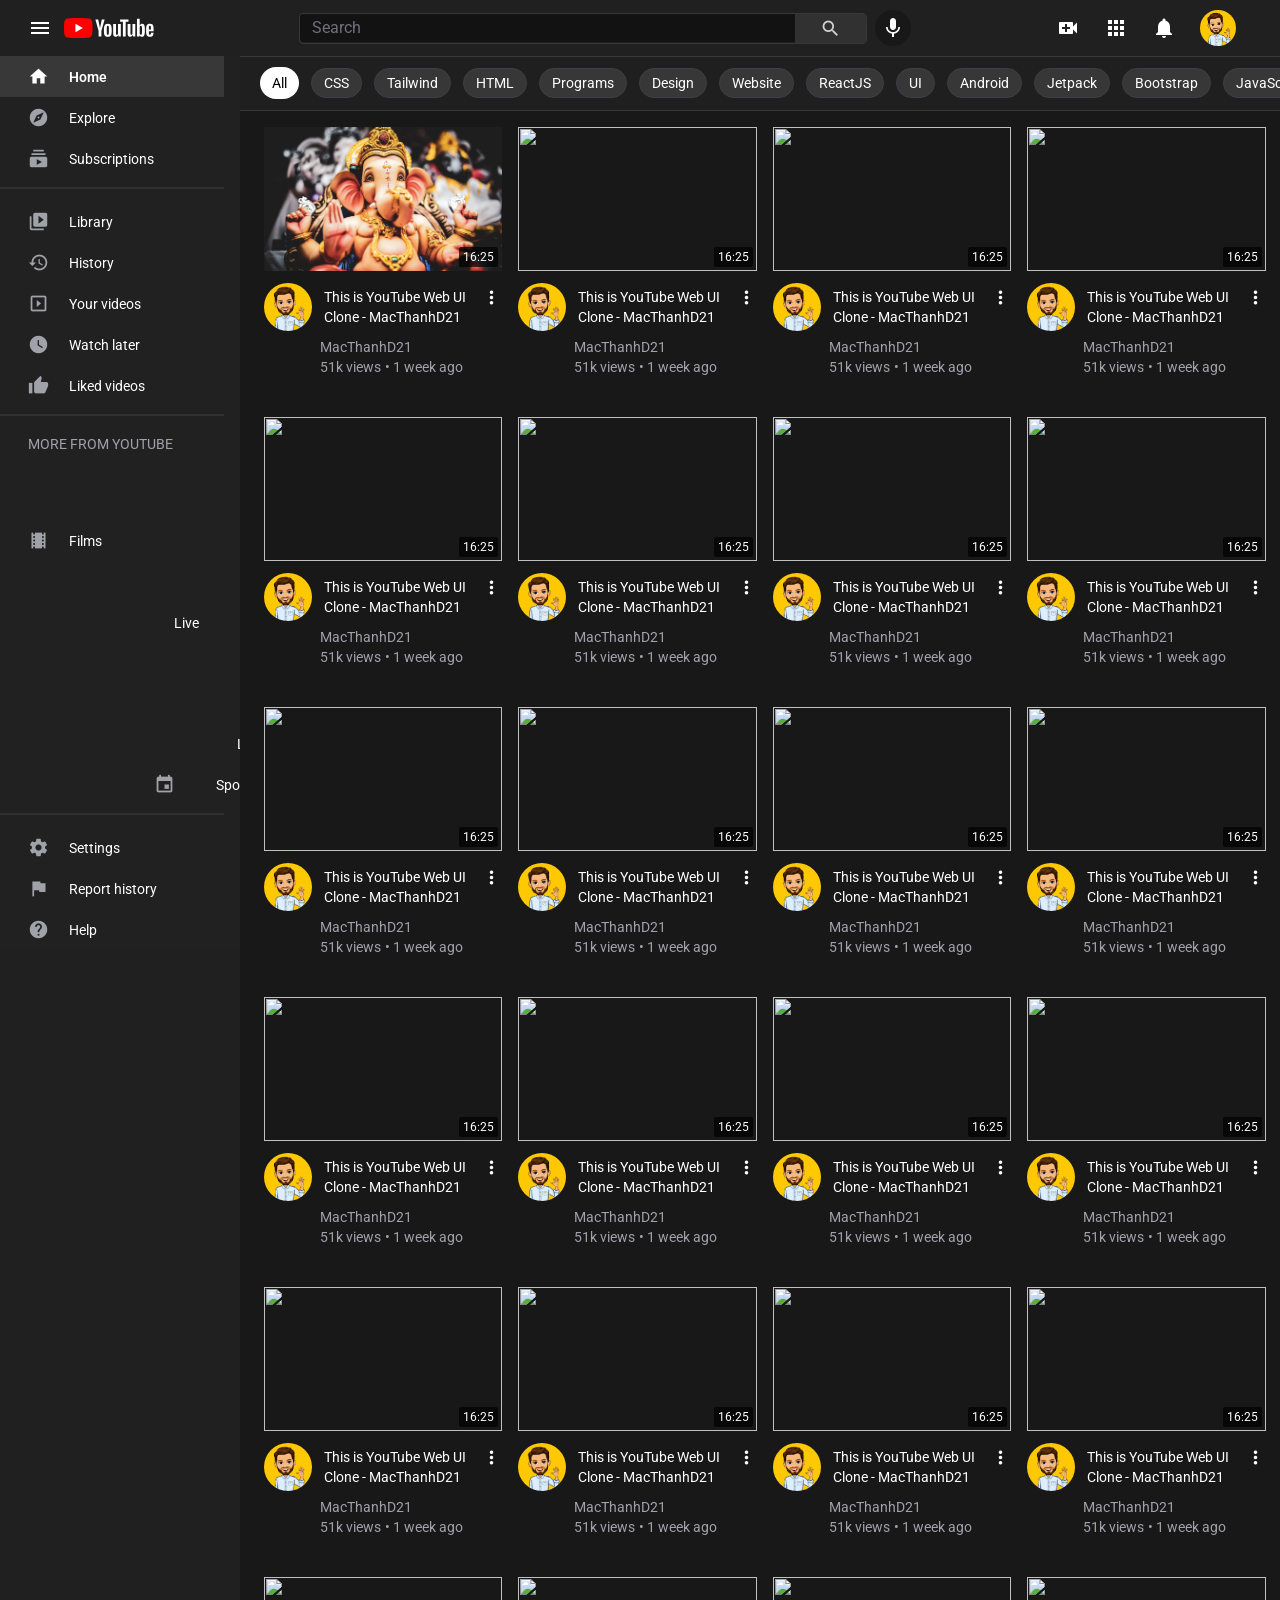
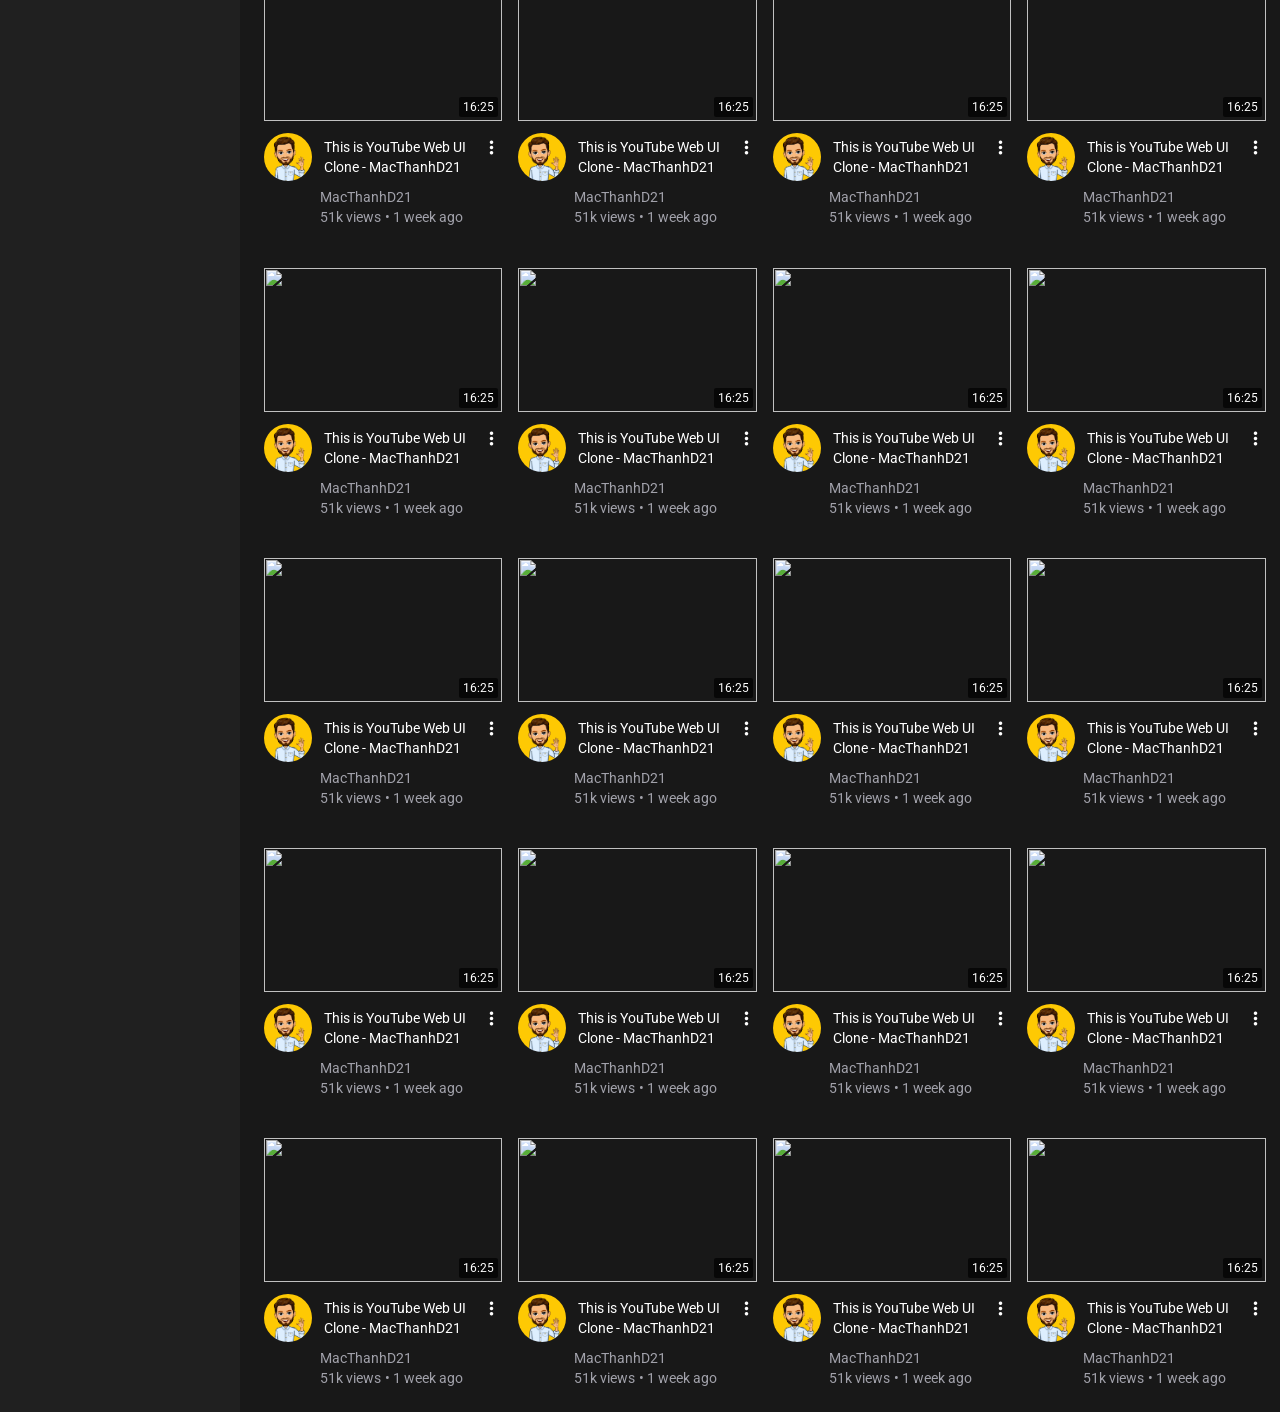
==== commit a0490732: "5st Commit" ====
--- a/public/index.html
+++ b/public/index.html
@@ -25,7 +25,7 @@
                 </div>
             </div>
             <!-- search container -->
-            <div class="hidden md:flex items-center space-x-2 w-1/2">
+            <div class="hidden md:flex items-center space-x-2 w-1/2 rounded-full">
                 <!-- input box -->
                 <div class="flex items-center flex-auto justify-between rounded border border-sideBarHoverBg">
                     <input class="bg-searchBarBg w-full rounded-l outline-none border-none p-0.5 pl-3 text-white placeholder-gray-500" type="text" placeholder="Search">
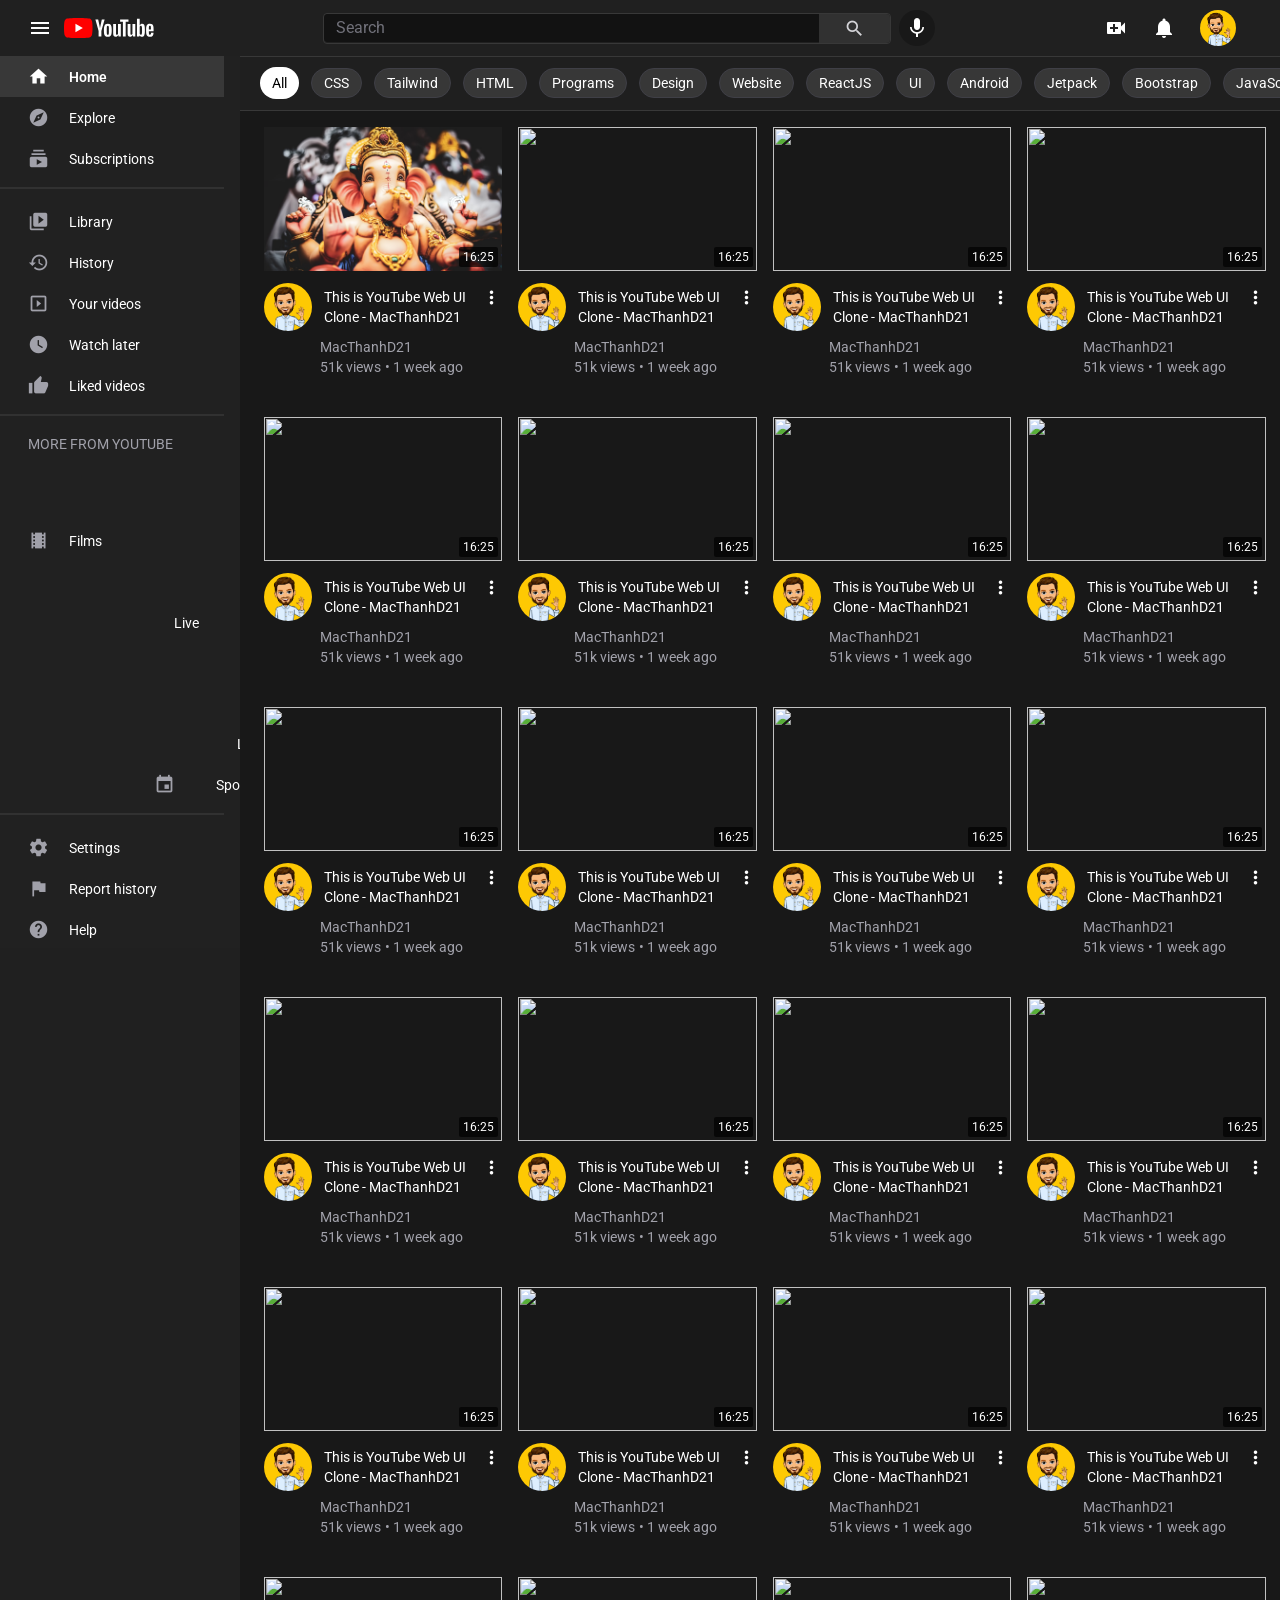
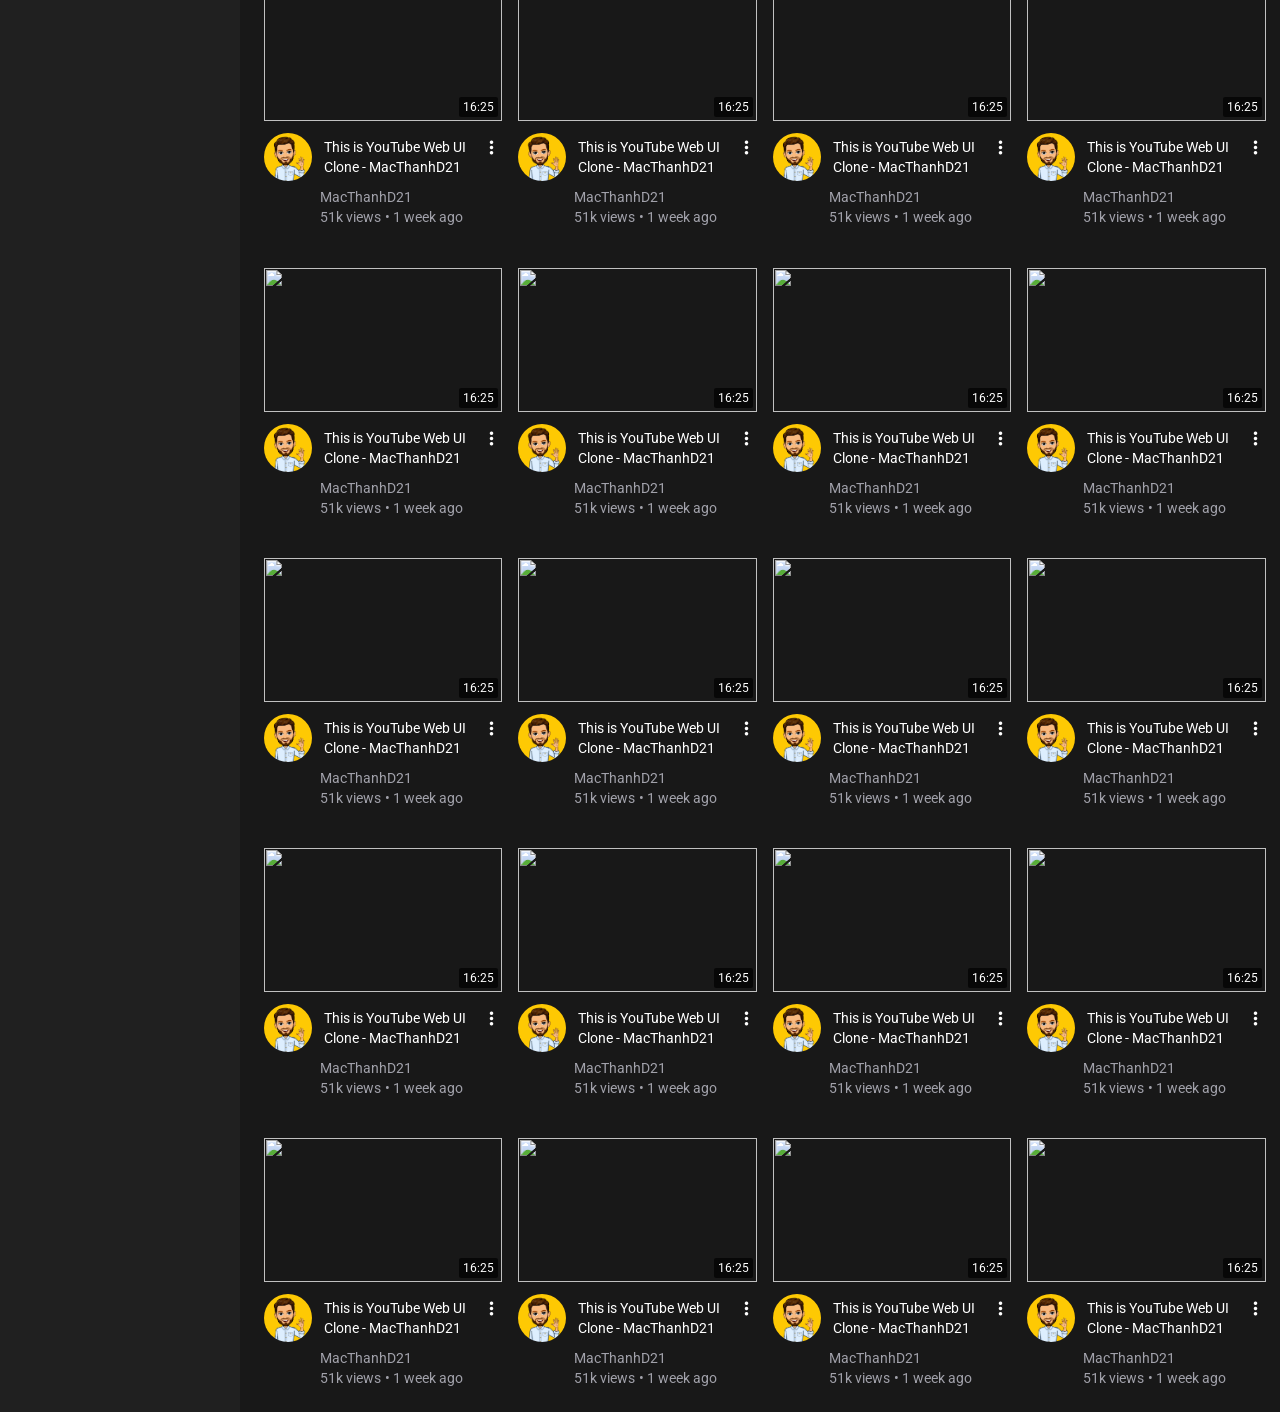
==== commit 7dadf96b: "6st Commit" ====
--- a/public/index.html
+++ b/public/index.html
@@ -40,7 +40,7 @@
             <!-- right icons container  -->
             <div class="flex items-center space-x-3 sm:space-x-6 pr-4">
                 <i class="material-icons text-white cursor-pointer">video_call</i>
-                <i class="material-icons text-white cursor-pointer">apps</i>
+                <!-- <i class="material-icons text-white cursor-pointer">apps</i> -->
                 <i class="material-icons text-white cursor-pointer">notifications</i>
 
                 <img class="w-9 h-9 rounded-full object-cover cursor-pointer" src="./assets/images/hero.png" alt="" draggable="false">
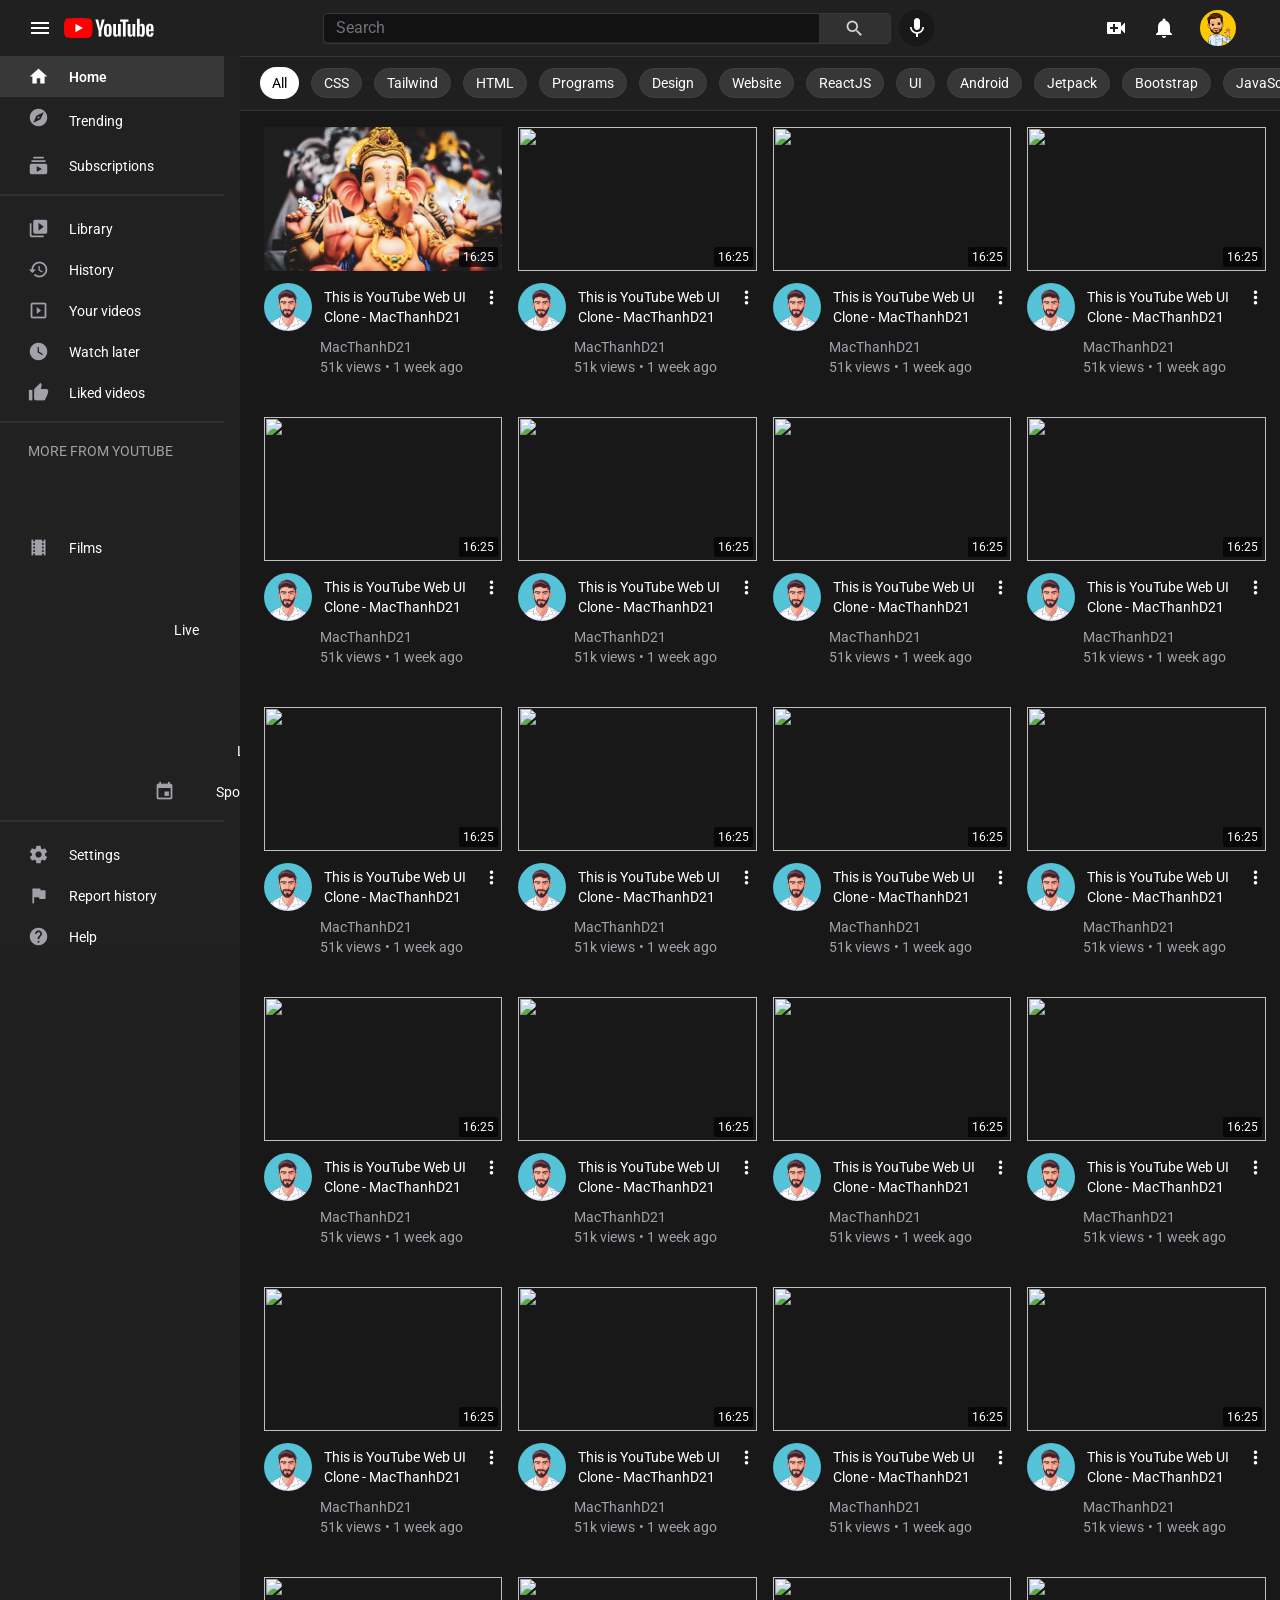
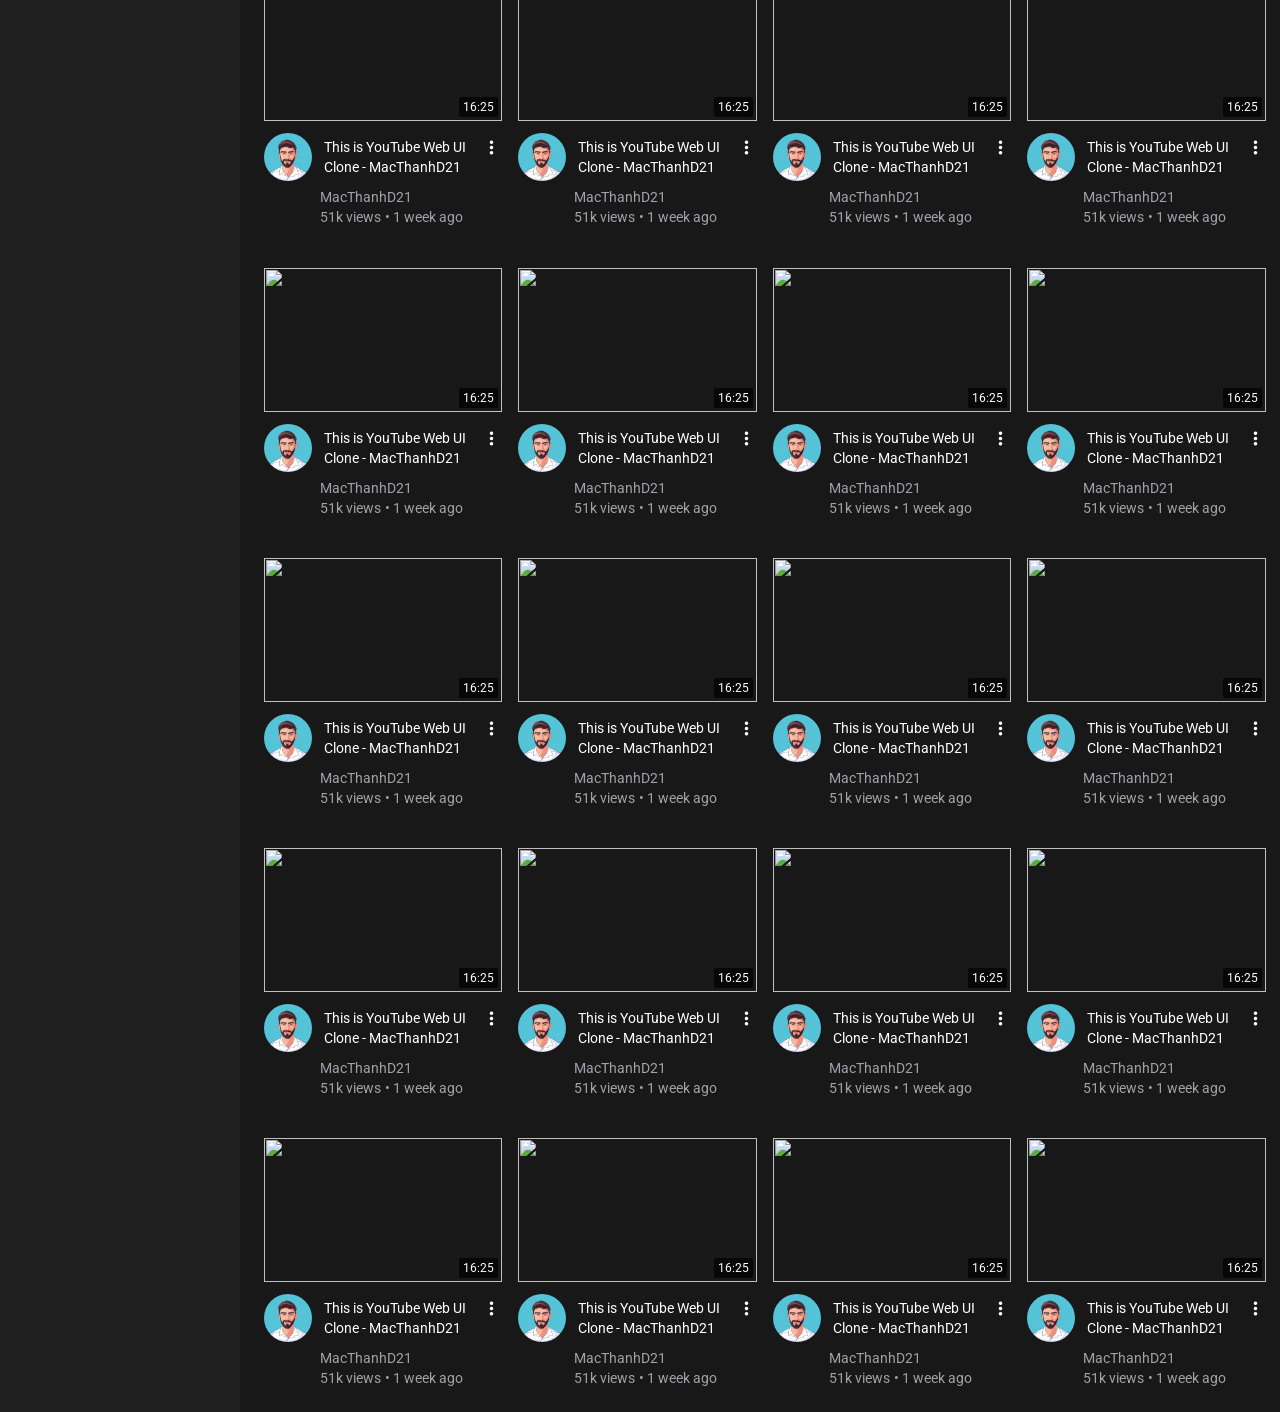
==== commit 12ccaf7d: "Update 05-05" ====
--- a/public/index.html
+++ b/public/index.html
@@ -1,217 +1,260 @@
 <!DOCTYPE html>
 <html lang="en">
+
 <head>
-    <meta charset="UTF-8">
-    <meta http-equiv="X-UA-Compatible" content="IE=edge">
-    <meta name="viewport" content="width=device-width, initial-scale=1.0">
-    <link rel="shortcut icon" href="./assets/images/favicon1.ico" type="image/x-icon">
-    <title>YouTube</title>
-    <!-- <link href="https://unpkg.com/tailwindcss@^2/dist/tailwind.min.css" rel="stylesheet"> -->
-    <link href="https://fonts.googleapis.com/icon?family=Material+Icons" rel="stylesheet">
-    <link rel="stylesheet" href="./assets/style.css">
+  <meta charset="UTF-8">
+  <meta http-equiv="X-UA-Compatible" content="IE=edge">
+  <meta name="viewport" content="width=device-width, initial-scale=1.0">
+  <link rel="shortcut icon" href="./assets/images/favicon1.ico" type="image/x-icon">
+  <title>YouTube</title>
+  <!-- <link href="https://unpkg.com/tailwindcss@^2/dist/tailwind.min.css" rel="stylesheet"> -->
+  <link href="https://fonts.googleapis.com/icon?family=Material+Icons" rel="stylesheet">
+  <link rel="stylesheet" href="./assets/style.css">
 </head>
+
 <body class="body">
 
-    <!-- top fixed navbar -->
-    <nav class="bg-topNavBg w-full p-1 fixed top-0 z-20">
-        <!-- navbar container -->
-        <div class="flex justify-between items-center px-2 sm:px-6 py-1.5 mx-auto">
-            <!-- logo container -->
-            <div class="flex items-center space-x-3">
-                <div class="flex cursor-pointer"><i class="material-icons text-white">menu</i></div>
-                <div class="w-22 h-5">
-                <a href="#"><svg class="w-full h-full flex-grow" viewBox="0 0 90 20" preserveAspectRatio="xMidYMid meet" focusable="false"><g viewBox="0 0 90 20" preserveAspectRatio="xMidYMid meet" class="style-scope yt-icon"><g class="style-scope yt-icon"><path d="M27.9727 3.12324C27.6435 1.89323 26.6768 0.926623 25.4468 0.597366C23.2197 2.24288e-07 14.285 0 14.285 0C14.285 0 5.35042 2.24288e-07 3.12323 0.597366C1.89323 0.926623 0.926623 1.89323 0.597366 3.12324C2.24288e-07 5.35042 0 10 0 10C0 10 2.24288e-07 14.6496 0.597366 16.8768C0.926623 18.1068 1.89323 19.0734 3.12323 19.4026C5.35042 20 14.285 20 14.285 20C14.285 20 23.2197 20 25.4468 19.4026C26.6768 19.0734 27.6435 18.1068 27.9727 16.8768C28.5701 14.6496 28.5701 10 28.5701 10C28.5701 10 28.5677 5.35042 27.9727 3.12324Z" fill="#FF0000" class="style-scope yt-icon"></path><path d="M11.4253 14.2854L18.8477 10.0004L11.4253 5.71533V14.2854Z" fill="white" class="style-scope yt-icon"></path></g><g class="style-scope yt-icon"><g id="youtube-paths" fill="white" class="style-scope yt-icon"><path d="M34.6024 13.0036L31.3945 1.41846H34.1932L35.3174 6.6701C35.6043 7.96361 35.8136 9.06662 35.95 9.97913H36.0323C36.1264 9.32532 36.3381 8.22937 36.665 6.68892L37.8291 1.41846H40.6278L37.3799 13.0036V18.561H34.6001V13.0036H34.6024Z" class="style-scope yt-icon"></path><path d="M41.4697 18.1937C40.9053 17.8127 40.5031 17.22 40.2632 16.4157C40.0257 15.6114 39.9058 14.5437 39.9058 13.2078V11.3898C39.9058 10.0422 40.0422 8.95805 40.315 8.14196C40.5878 7.32588 41.0135 6.72851 41.592 6.35457C42.1706 5.98063 42.9302 5.79248 43.871 5.79248C44.7976 5.79248 45.5384 5.98298 46.0981 6.36398C46.6555 6.74497 47.0647 7.34234 47.3234 8.15137C47.5821 8.96275 47.7115 10.0422 47.7115 11.3898V13.2078C47.7115 14.5437 47.5845 15.6161 47.3329 16.4251C47.0812 17.2365 46.672 17.8292 46.1075 18.2031C45.5431 18.5771 44.7764 18.7652 43.8098 18.7652C42.8126 18.7675 42.0342 18.5747 41.4697 18.1937ZM44.6353 16.2323C44.7905 15.8231 44.8705 15.1575 44.8705 14.2309V10.3292C44.8705 9.43077 44.7929 8.77225 44.6353 8.35833C44.4777 7.94206 44.2026 7.7351 43.8074 7.7351C43.4265 7.7351 43.156 7.94206 43.0008 8.35833C42.8432 8.77461 42.7656 9.43077 42.7656 10.3292V14.2309C42.7656 15.1575 42.8408 15.8254 42.9914 16.2323C43.1419 16.6415 43.4123 16.8461 43.8074 16.8461C44.2026 16.8461 44.4777 16.6415 44.6353 16.2323Z" class="style-scope yt-icon"></path><path d="M56.8154 18.5634H54.6094L54.3648 17.03H54.3037C53.7039 18.1871 52.8055 18.7656 51.6061 18.7656C50.7759 18.7656 50.1621 18.4928 49.767 17.9496C49.3719 17.4039 49.1743 16.5526 49.1743 15.3955V6.03751H51.9942V15.2308C51.9942 15.7906 52.0553 16.188 52.1776 16.4256C52.2999 16.6631 52.5045 16.783 52.7914 16.783C53.036 16.783 53.2712 16.7078 53.497 16.5573C53.7228 16.4067 53.8874 16.2162 53.9979 15.9858V6.03516H56.8154V18.5634Z" class="style-scope yt-icon"></path><path d="M64.4755 3.68758H61.6768V18.5629H58.9181V3.68758H56.1194V1.42041H64.4755V3.68758Z" class="style-scope yt-icon"></path><path d="M71.2768 18.5634H69.0708L68.8262 17.03H68.7651C68.1654 18.1871 67.267 18.7656 66.0675 18.7656C65.2373 18.7656 64.6235 18.4928 64.2284 17.9496C63.8333 17.4039 63.6357 16.5526 63.6357 15.3955V6.03751H66.4556V15.2308C66.4556 15.7906 66.5167 16.188 66.639 16.4256C66.7613 16.6631 66.9659 16.783 67.2529 16.783C67.4974 16.783 67.7326 16.7078 67.9584 16.5573C68.1842 16.4067 68.3488 16.2162 68.4593 15.9858V6.03516H71.2768V18.5634Z" class="style-scope yt-icon"></path><path d="M80.609 8.0387C80.4373 7.24849 80.1621 6.67699 79.7812 6.32186C79.4002 5.96674 78.8757 5.79035 78.2078 5.79035C77.6904 5.79035 77.2059 5.93616 76.7567 6.23014C76.3075 6.52412 75.9594 6.90747 75.7148 7.38489H75.6937V0.785645H72.9773V18.5608H75.3056L75.5925 17.3755H75.6537C75.8724 17.7988 76.1993 18.1304 76.6344 18.3774C77.0695 18.622 77.554 18.7443 78.0855 18.7443C79.038 18.7443 79.7412 18.3045 80.1904 17.4272C80.6396 16.5476 80.8653 15.1765 80.8653 13.3092V11.3266C80.8653 9.92722 80.7783 8.82892 80.609 8.0387ZM78.0243 13.1492C78.0243 14.0617 77.9867 14.7767 77.9114 15.2941C77.8362 15.8115 77.7115 16.1808 77.5328 16.3971C77.3564 16.6158 77.1165 16.724 76.8178 16.724C76.585 16.724 76.371 16.6699 76.1734 16.5594C75.9759 16.4512 75.816 16.2866 75.6937 16.0702V8.96062C75.7877 8.6196 75.9524 8.34209 76.1852 8.12337C76.4157 7.90465 76.6697 7.79646 76.9401 7.79646C77.2271 7.79646 77.4481 7.90935 77.6034 8.13278C77.7609 8.35855 77.8691 8.73485 77.9303 9.26636C77.9914 9.79787 78.022 10.5528 78.022 11.5335V13.1492H78.0243Z" class="style-scope yt-icon"></path><path d="M84.8657 13.8712C84.8657 14.6755 84.8892 15.2776 84.9363 15.6798C84.9833 16.0819 85.0821 16.3736 85.2326 16.5594C85.3831 16.7428 85.6136 16.8345 85.9264 16.8345C86.3474 16.8345 86.639 16.6699 86.7942 16.343C86.9518 16.0161 87.0365 15.4705 87.0506 14.7085L89.4824 14.8519C89.4965 14.9601 89.5035 15.1106 89.5035 15.3011C89.5035 16.4582 89.186 17.3237 88.5534 17.8952C87.9208 18.4667 87.0247 18.7536 85.8676 18.7536C84.4777 18.7536 83.504 18.3185 82.9466 17.446C82.3869 16.5735 82.1094 15.2259 82.1094 13.4008V11.2136C82.1094 9.33452 82.3987 7.96105 82.9772 7.09558C83.5558 6.2301 84.5459 5.79736 85.9499 5.79736C86.9165 5.79736 87.6597 5.97375 88.1771 6.32888C88.6945 6.684 89.059 7.23433 89.2707 7.98457C89.4824 8.7348 89.5882 9.76961 89.5882 11.0913V13.2362H84.8657V13.8712ZM85.2232 7.96811C85.0797 8.14449 84.9857 8.43377 84.9363 8.83593C84.8892 9.2381 84.8657 9.84722 84.8657 10.6657V11.5641H86.9283V10.6657C86.9283 9.86133 86.9001 9.25221 86.846 8.83593C86.7919 8.41966 86.6931 8.12803 86.5496 7.95635C86.4062 7.78702 86.1851 7.7 85.8864 7.7C85.5854 7.70235 85.3643 7.79172 85.2232 7.96811Z" class="style-scope yt-icon"></path></g></g></g></svg>
-                </a>
-                </div>
-            </div>
-            <!-- search container -->
-            <div class="hidden md:flex items-center space-x-2 w-1/2 rounded-full">
-                <!-- input box -->
-                <div class="flex items-center flex-auto justify-between rounded border border-sideBarHoverBg">
-                    <input class="bg-searchBarBg w-full rounded-l outline-none border-none p-0.5 pl-3 text-white placeholder-gray-500" type="text" placeholder="Search">
-                    
-                    <i class="material-icons md-21 text-center rounded-r text-gray-300 hover:text-white p-1 w-20 bg-searchIconBg cursor-pointer">search</i>
-                </div>
-                <div class="flex items-center justify-center w-9 h-9 rounded-full bg-mainBg cursor-pointer">
-                    <i class="material-icons text-white">mic</i>
-                </div>
-            </div>
-
-            <!-- right icons container  -->
-            <div class="flex items-center space-x-3 sm:space-x-6 pr-4">
-                <i class="material-icons text-white cursor-pointer">video_call</i>
-                <!-- <i class="material-icons text-white cursor-pointer">apps</i> -->
-                <i class="material-icons text-white cursor-pointer">notifications</i>
-
-                <img class="w-9 h-9 rounded-full object-cover cursor-pointer" src="./assets/images/hero.png" alt="" draggable="false">
-            </div>
-
-        </div>
-    </nav>
-    <!-- navbar ends here -->
-
-    <!-- main container -->
-    <div class="flex flex-row">
-        <!-- left sidebar fixed -->
-        <div class="sidebar" id="sideBar" >
-            <!-- main home explore btns -->
-            <div class="flex flex-col w-full mb-2">
-                <div class="flex items-center space-x-5 bg-sideBarHoverBg px-7 py-2.5 cursor-pointer">
-                    <i class="material-icons text-white md-21">home</i>
-                    <h2 class="text-sm font-semibold text-white">Home</h2>
-                </div>
-
-                <div class="flex items-center space-x-5 hover:bg-sideBarHoverBg px-7 py-2.5 cursor-pointer">
-                    <i class="material-icons text-gray-400 md-21">explore</i>
-                    <h2 class="text-sm text-white">Explore</h2>
-                </div>
-
-                <div class="flex items-center space-x-5 hover:bg-sideBarHoverBg px-7 py-2.5 cursor-pointer">
-                    <i class="material-icons text-gray-400 md-21">subscriptions</i>
-                    <h2 class="text-sm text-white">Subscriptions</h2>
-                </div>
-
-            </div>
-
-            <div class="border border-searchIconBg"></div>
-
-            <!-- library history btns -->
-            <div class="flex flex-col w-full mb-2 mt-3">
-
-                <div class="flex items-center space-x-5 hover:bg-sideBarHoverBg px-7 py-2.5 cursor-pointer">
-                    <i class="material-icons text-gray-400 md-21">video_library</i>
-                    <h2 class="text-sm text-white">Library</h2>
-                </div>
-
-                <div class="flex items-center space-x-5 hover:bg-sideBarHoverBg px-7 py-2.5 cursor-pointer">
-                    <i class="material-icons text-gray-400 md-21">history</i>
-                    <h2 class="text-sm text-white">History</h2>
-                </div>
-
-                <div class="flex items-center space-x-5 hover:bg-sideBarHoverBg px-7 py-2.5 cursor-pointer">
-                    <i class="material-icons text-gray-400 md-21">slideshow</i>
-                    <h2 class="text-sm text-white">Your videos</h2>
-                </div>
-
-                <div class="flex items-center space-x-5 hover:bg-sideBarHoverBg px-7 py-2.5 cursor-pointer">
-                    <i class="material-icons text-gray-400 md-21">watch_later</i>
-                    <h2 class="text-sm text-white">Watch later</h2>
-                </div>
-
-                <div class="flex items-center space-x-5 hover:bg-sideBarHoverBg px-7 py-2.5 cursor-pointer">
-                    <i class="material-icons text-gray-400 md-21">thumb_up</i>
-                    <h2 class="text-sm text-white">Liked videos</h2>
-                </div>
-
-            </div>
-
-            <div class="border border-searchIconBg"></div>
-
-            <!-- library history btns -->
-            <div class="flex flex-col w-full mb-2 mt-3">
-                <h2 class="uppercase text-sm px-7 py-1.5 text-gray-400">more from youtube</h2>
-
-                <div class="flex items-center space-x-5 hover:bg-sideBarHoverBg px-7 py-2.5 cursor-pointer">
-                    <i class="material-icons text-gray-400 md-21">smart_display</i>
-                    <h2 class="text-sm text-white">YouTube Premium</h2>
-                </div>
-
-                <div class="flex items-center space-x-5 hover:bg-sideBarHoverBg px-7 py-2.5 cursor-pointer">
-                    <i class="material-icons text-gray-400 md-21">theaters</i>
-                    <h2 class="text-sm text-white">Films</h2>
-                </div>
-
-                <div class="flex items-center space-x-5 hover:bg-sideBarHoverBg px-7 py-2.5 cursor-pointer">
-                    <i class="material-icons text-gray-400 md-21">sports_esports</i>
-                    <h2 class="text-sm text-white">Gaming</h2>
-                </div>
-
-                <div class="flex items-center space-x-5 hover:bg-sideBarHoverBg px-7 py-2.5 cursor-pointer">
-                    <i class="material-icons text-gray-400 md-21">stream</i>
-                    <h2 class="text-sm text-white">Live</h2>
-                </div>
-
-                <div class="flex items-center space-x-5 hover:bg-sideBarHoverBg px-7 py-2.5 cursor-pointer">
-                    <i class="material-icons text-gray-400 md-21">dry_cleaning</i>
-                    <h2 class="text-sm text-white">Fashion & beauty</h2>
-                </div>
-
-                <div class="flex items-center space-x-5 hover:bg-sideBarHoverBg px-7 py-2.5 cursor-pointer">
-                    <i class="material-icons text-gray-400 md-21">lightbulb</i>
-                    <h2 class="text-sm text-white">Learning</h2>
-                </div>
-
-                <div class="flex items-center space-x-5 hover:bg-sideBarHoverBg px-7 py-2.5 cursor-pointer">
-                    <i class="material-icons text-gray-400 md-21">emoji_events</i>
-                    <h2 class="text-sm text-white">Sport</h2>
-                </div>
-
-            </div>
-
-            <div class="border border-searchIconBg"></div>
-
-            <!-- settings support btns -->
-            <div class="flex flex-col w-full mb-2 mt-3">
-
-                <div class="flex items-center space-x-5 hover:bg-sideBarHoverBg px-7 py-2.5 cursor-pointer">
-                    <i class="material-icons text-gray-400 md-21">settings</i>
-                    <h2 class="text-sm text-white">Settings</h2>
-                </div>
-
-                <div class="flex items-center space-x-5 hover:bg-sideBarHoverBg px-7 py-2.5 cursor-pointer">
-                    <i class="material-icons text-gray-400 md-21">flag</i>
-                    <h2 class="text-sm text-white">Report history</h2>
-                </div>
-
-                <div class="flex items-center space-x-5 hover:bg-sideBarHoverBg px-7 py-2.5 cursor-pointer">
-                    <i class="material-icons text-gray-400 md-21">help</i>
-                    <h2 class="text-sm text-white">Help</h2>
-                </div>
-
-                <div class="flex items-center space-x-5 hover:bg-sideBarHoverBg px-7 py-2.5 cursor-pointer">
-                    <i class="material-icons text-gray-400 md-21">feedback</i>
-                    <h2 class="text-sm text-white">Send feedback</h2>
-                </div>
-            </div>
-
-            <div class="border border-searchIconBg"></div>
-
-            <!-- about press -->
-            <div class="flex flex-col px-6 py-2">
-                <div class="flex flex-wrap space-x-2">
-                    <a class="text-xs text-gray-400" href="">About</a>
-                    <a class="text-xs text-gray-400" href="">Press</a>
-                    <a class="text-xs text-gray-400" href="">Copyright</a>
-                    </div>
-                    <div class="flex flex-wrap space-x-2">
-                    <a class="text-xs text-gray-400" href="">Contact us</a>
-                    <a class="text-xs text-gray-400" href="">Creator</a>
-                    <a class="text-xs text-gray-400" href="">Advertise</a>
-                    </div>
-                    <a class="text-xs text-gray-400" href="">Developers</a>
-            </div>
-
-            <!-- terms privacy -->
-            <div class="flex flex-col px-6 py-2">
-                <div class="flex flex-wrap space-x-2">
-                    <a class="text-xs text-gray-400" href="">Terms</a>
-                    <a class="text-xs text-gray-400" href="">Privacy</a>
-                    <a class="text-xs text-gray-400" href="">Policy & Safety</a>
-                    </div>
-                    <a class="text-xs text-gray-400" href="">How YouTube works</a>
-                    <a class="text-xs text-gray-400" href="">Test new features</a>
-            </div>
-            
-            <!-- copyright -->
-            <span class="text-gray-500 text-xs px-6 py-2">&copy; 2021 Google LLC</span>
-
-        </div>
-
-        <!-- ====== WORK IN PROGRESS ====== -->
-        <!-- left sidebar fixed small-->
-        <!-- <div class="fixed bg-sideBarBg h-screen flex flex-col overflow-y-auto pt-2"> -->
-            <!-- main home explore btns -->
-            <!-- <div class="flex flex-col w-full mb-2">
+  <!-- top fixed navbar -->
+  <nav class="bg-topNavBg w-full p-1 fixed top-0 z-20">
+    <!-- navbar container -->
+    <div class="flex justify-between items-center px-2 sm:px-6 py-1.5 mx-auto">
+      <!-- logo container -->
+      <div class="flex items-center space-x-3">
+        <div class="flex cursor-pointer"><i class="material-icons text-white">menu</i></div>
+        <div class="w-22 h-5">
+          <a href="#"><svg class="w-full h-full flex-grow" viewBox="0 0 90 20" preserveAspectRatio="xMidYMid meet"
+              focusable="false">
+              <g viewBox="0 0 90 20" preserveAspectRatio="xMidYMid meet" class="style-scope yt-icon">
+                <g class="style-scope yt-icon">
+                  <path
+                    d="M27.9727 3.12324C27.6435 1.89323 26.6768 0.926623 25.4468 0.597366C23.2197 2.24288e-07 14.285 0 14.285 0C14.285 0 5.35042 2.24288e-07 3.12323 0.597366C1.89323 0.926623 0.926623 1.89323 0.597366 3.12324C2.24288e-07 5.35042 0 10 0 10C0 10 2.24288e-07 14.6496 0.597366 16.8768C0.926623 18.1068 1.89323 19.0734 3.12323 19.4026C5.35042 20 14.285 20 14.285 20C14.285 20 23.2197 20 25.4468 19.4026C26.6768 19.0734 27.6435 18.1068 27.9727 16.8768C28.5701 14.6496 28.5701 10 28.5701 10C28.5701 10 28.5677 5.35042 27.9727 3.12324Z"
+                    fill="#FF0000" class="style-scope yt-icon"></path>
+                  <path d="M11.4253 14.2854L18.8477 10.0004L11.4253 5.71533V14.2854Z" fill="white"
+                    class="style-scope yt-icon"></path>
+                </g>
+                <g class="style-scope yt-icon">
+                  <g id="youtube-paths" fill="white" class="style-scope yt-icon">
+                    <path
+                      d="M34.6024 13.0036L31.3945 1.41846H34.1932L35.3174 6.6701C35.6043 7.96361 35.8136 9.06662 35.95 9.97913H36.0323C36.1264 9.32532 36.3381 8.22937 36.665 6.68892L37.8291 1.41846H40.6278L37.3799 13.0036V18.561H34.6001V13.0036H34.6024Z"
+                      class="style-scope yt-icon"></path>
+                    <path
+                      d="M41.4697 18.1937C40.9053 17.8127 40.5031 17.22 40.2632 16.4157C40.0257 15.6114 39.9058 14.5437 39.9058 13.2078V11.3898C39.9058 10.0422 40.0422 8.95805 40.315 8.14196C40.5878 7.32588 41.0135 6.72851 41.592 6.35457C42.1706 5.98063 42.9302 5.79248 43.871 5.79248C44.7976 5.79248 45.5384 5.98298 46.0981 6.36398C46.6555 6.74497 47.0647 7.34234 47.3234 8.15137C47.5821 8.96275 47.7115 10.0422 47.7115 11.3898V13.2078C47.7115 14.5437 47.5845 15.6161 47.3329 16.4251C47.0812 17.2365 46.672 17.8292 46.1075 18.2031C45.5431 18.5771 44.7764 18.7652 43.8098 18.7652C42.8126 18.7675 42.0342 18.5747 41.4697 18.1937ZM44.6353 16.2323C44.7905 15.8231 44.8705 15.1575 44.8705 14.2309V10.3292C44.8705 9.43077 44.7929 8.77225 44.6353 8.35833C44.4777 7.94206 44.2026 7.7351 43.8074 7.7351C43.4265 7.7351 43.156 7.94206 43.0008 8.35833C42.8432 8.77461 42.7656 9.43077 42.7656 10.3292V14.2309C42.7656 15.1575 42.8408 15.8254 42.9914 16.2323C43.1419 16.6415 43.4123 16.8461 43.8074 16.8461C44.2026 16.8461 44.4777 16.6415 44.6353 16.2323Z"
+                      class="style-scope yt-icon"></path>
+                    <path
+                      d="M56.8154 18.5634H54.6094L54.3648 17.03H54.3037C53.7039 18.1871 52.8055 18.7656 51.6061 18.7656C50.7759 18.7656 50.1621 18.4928 49.767 17.9496C49.3719 17.4039 49.1743 16.5526 49.1743 15.3955V6.03751H51.9942V15.2308C51.9942 15.7906 52.0553 16.188 52.1776 16.4256C52.2999 16.6631 52.5045 16.783 52.7914 16.783C53.036 16.783 53.2712 16.7078 53.497 16.5573C53.7228 16.4067 53.8874 16.2162 53.9979 15.9858V6.03516H56.8154V18.5634Z"
+                      class="style-scope yt-icon"></path>
+                    <path d="M64.4755 3.68758H61.6768V18.5629H58.9181V3.68758H56.1194V1.42041H64.4755V3.68758Z"
+                      class="style-scope yt-icon"></path>
+                    <path
+                      d="M71.2768 18.5634H69.0708L68.8262 17.03H68.7651C68.1654 18.1871 67.267 18.7656 66.0675 18.7656C65.2373 18.7656 64.6235 18.4928 64.2284 17.9496C63.8333 17.4039 63.6357 16.5526 63.6357 15.3955V6.03751H66.4556V15.2308C66.4556 15.7906 66.5167 16.188 66.639 16.4256C66.7613 16.6631 66.9659 16.783 67.2529 16.783C67.4974 16.783 67.7326 16.7078 67.9584 16.5573C68.1842 16.4067 68.3488 16.2162 68.4593 15.9858V6.03516H71.2768V18.5634Z"
+                      class="style-scope yt-icon"></path>
+                    <path
+                      d="M80.609 8.0387C80.4373 7.24849 80.1621 6.67699 79.7812 6.32186C79.4002 5.96674 78.8757 5.79035 78.2078 5.79035C77.6904 5.79035 77.2059 5.93616 76.7567 6.23014C76.3075 6.52412 75.9594 6.90747 75.7148 7.38489H75.6937V0.785645H72.9773V18.5608H75.3056L75.5925 17.3755H75.6537C75.8724 17.7988 76.1993 18.1304 76.6344 18.3774C77.0695 18.622 77.554 18.7443 78.0855 18.7443C79.038 18.7443 79.7412 18.3045 80.1904 17.4272C80.6396 16.5476 80.8653 15.1765 80.8653 13.3092V11.3266C80.8653 9.92722 80.7783 8.82892 80.609 8.0387ZM78.0243 13.1492C78.0243 14.0617 77.9867 14.7767 77.9114 15.2941C77.8362 15.8115 77.7115 16.1808 77.5328 16.3971C77.3564 16.6158 77.1165 16.724 76.8178 16.724C76.585 16.724 76.371 16.6699 76.1734 16.5594C75.9759 16.4512 75.816 16.2866 75.6937 16.0702V8.96062C75.7877 8.6196 75.9524 8.34209 76.1852 8.12337C76.4157 7.90465 76.6697 7.79646 76.9401 7.79646C77.2271 7.79646 77.4481 7.90935 77.6034 8.13278C77.7609 8.35855 77.8691 8.73485 77.9303 9.26636C77.9914 9.79787 78.022 10.5528 78.022 11.5335V13.1492H78.0243Z"
+                      class="style-scope yt-icon"></path>
+                    <path
+                      d="M84.8657 13.8712C84.8657 14.6755 84.8892 15.2776 84.9363 15.6798C84.9833 16.0819 85.0821 16.3736 85.2326 16.5594C85.3831 16.7428 85.6136 16.8345 85.9264 16.8345C86.3474 16.8345 86.639 16.6699 86.7942 16.343C86.9518 16.0161 87.0365 15.4705 87.0506 14.7085L89.4824 14.8519C89.4965 14.9601 89.5035 15.1106 89.5035 15.3011C89.5035 16.4582 89.186 17.3237 88.5534 17.8952C87.9208 18.4667 87.0247 18.7536 85.8676 18.7536C84.4777 18.7536 83.504 18.3185 82.9466 17.446C82.3869 16.5735 82.1094 15.2259 82.1094 13.4008V11.2136C82.1094 9.33452 82.3987 7.96105 82.9772 7.09558C83.5558 6.2301 84.5459 5.79736 85.9499 5.79736C86.9165 5.79736 87.6597 5.97375 88.1771 6.32888C88.6945 6.684 89.059 7.23433 89.2707 7.98457C89.4824 8.7348 89.5882 9.76961 89.5882 11.0913V13.2362H84.8657V13.8712ZM85.2232 7.96811C85.0797 8.14449 84.9857 8.43377 84.9363 8.83593C84.8892 9.2381 84.8657 9.84722 84.8657 10.6657V11.5641H86.9283V10.6657C86.9283 9.86133 86.9001 9.25221 86.846 8.83593C86.7919 8.41966 86.6931 8.12803 86.5496 7.95635C86.4062 7.78702 86.1851 7.7 85.8864 7.7C85.5854 7.70235 85.3643 7.79172 85.2232 7.96811Z"
+                      class="style-scope yt-icon"></path>
+                  </g>
+                </g>
+              </g>
+            </svg>
+          </a>
+        </div>
+      </div>
+      <!-- search container -->
+      <div class="hidden md:flex items-center space-x-2 w-1/2 rounded-full">
+        <!-- input box -->
+        <div class="flex items-center flex-auto justify-between rounded border border-sideBarHoverBg">
+          <input
+            class="bg-searchBarBg w-full rounded-l outline-none border-none p-0.5 pl-3 text-white placeholder-gray-500"
+            type="text" placeholder="Search">
+
+          <i
+            class="material-icons md-21 text-center rounded-r text-gray-300 hover:text-white p-1 w-20 bg-searchIconBg cursor-pointer">search</i>
+        </div>
+        <div class="flex items-center justify-center w-9 h-9 rounded-full bg-mainBg cursor-pointer">
+          <i class="material-icons text-white">mic</i>
+        </div>
+      </div>
+
+      <!-- right icons container  -->
+      <div class="flex items-center space-x-3 sm:space-x-6 pr-4">
+        <i class="material-icons text-white cursor-pointer">video_call</i>
+        <!-- <i class="material-icons text-white cursor-pointer">apps</i> -->
+        <i class="material-icons text-white cursor-pointer">notifications</i>
+
+        <img class="w-9 h-9 rounded-full object-cover cursor-pointer" src="./assets/images/hero.png" alt=""
+          draggable="false">
+      </div>
+
+    </div>
+  </nav>
+  <!-- navbar ends here -->
+
+  <!-- main container -->
+  <div class="flex flex-row">
+    <!-- left sidebar fixed -->
+    <div class="sidebar" id="sideBar">
+      <!-- main home explore btns -->
+      <div class="flex flex-col w-full mb-2">
+        <div class="flex items-center space-x-5 bg-sideBarHoverBg px-7 py-2.5 cursor-pointer">
+          <i class="material-icons text-white md-21">home</i>
+          <h2 class="text-sm font-semibold text-white">Home</h2>
+        </div>
+
+        <div class="flex items-center space-x-5 hover:bg-sideBarHoverBg px-7 py-2.5 cursor-pointer">
+          <a href="trending.html">
+            <i class="material-icons text-gray-400 md-21">explore</i>
+            <h2 href="trending.html" class="text-sm text-white">Trending</>
+          </a>
+        </div>
+
+        <div class="flex items-center space-x-5 hover:bg-sideBarHoverBg px-7 py-2.5 cursor-pointer">
+          <i class="material-icons text-gray-400 md-21">subscriptions</i>
+          <h2 class="text-sm text-white">Subscriptions</h2>
+        </div>
+
+      </div>
+
+      <div class="border border-searchIconBg"></div>
+
+      <!-- library history btns -->
+      <div class="flex flex-col w-full mb-2 mt-3">
+
+        <div class="flex items-center space-x-5 hover:bg-sideBarHoverBg px-7 py-2.5 cursor-pointer">
+          <i class="material-icons text-gray-400 md-21">video_library</i>
+          <h2 class="text-sm text-white">Library</h2>
+        </div>
+
+        <div class="flex items-center space-x-5 hover:bg-sideBarHoverBg px-7 py-2.5 cursor-pointer">
+          <i class="material-icons text-gray-400 md-21">history</i>
+          <h2 class="text-sm text-white">History</h2>
+        </div>
+
+        <div class="flex items-center space-x-5 hover:bg-sideBarHoverBg px-7 py-2.5 cursor-pointer">
+          <i class="material-icons text-gray-400 md-21">slideshow</i>
+          <h2 class="text-sm text-white">Your videos</h2>
+        </div>
+
+        <div class="flex items-center space-x-5 hover:bg-sideBarHoverBg px-7 py-2.5 cursor-pointer">
+          <i class="material-icons text-gray-400 md-21">watch_later</i>
+          <h2 class="text-sm text-white">Watch later</h2>
+        </div>
+
+        <div class="flex items-center space-x-5 hover:bg-sideBarHoverBg px-7 py-2.5 cursor-pointer">
+          <i class="material-icons text-gray-400 md-21">thumb_up</i>
+          <h2 class="text-sm text-white">Liked videos</h2>
+        </div>
+
+      </div>
+
+      <div class="border border-searchIconBg"></div>
+
+      <!-- library history btns -->
+      <div class="flex flex-col w-full mb-2 mt-3">
+        <h2 class="uppercase text-sm px-7 py-1.5 text-gray-400">more from youtube</h2>
+
+        <div class="flex items-center space-x-5 hover:bg-sideBarHoverBg px-7 py-2.5 cursor-pointer">
+          <i class="material-icons text-gray-400 md-21">smart_display</i>
+          <h2 class="text-sm text-white">YouTube Premium</h2>
+        </div>
+
+        <div class="flex items-center space-x-5 hover:bg-sideBarHoverBg px-7 py-2.5 cursor-pointer">
+          <i class="material-icons text-gray-400 md-21">theaters</i>
+          <h2 class="text-sm text-white">Films</h2>
+        </div>
+
+        <div class="flex items-center space-x-5 hover:bg-sideBarHoverBg px-7 py-2.5 cursor-pointer">
+          <i class="material-icons text-gray-400 md-21">sports_esports</i>
+          <h2 class="text-sm text-white">Gaming</h2>
+        </div>
+
+        <div class="flex items-center space-x-5 hover:bg-sideBarHoverBg px-7 py-2.5 cursor-pointer">
+          <i class="material-icons text-gray-400 md-21">stream</i>
+          <h2 class="text-sm text-white">Live</h2>
+        </div>
+
+        <div class="flex items-center space-x-5 hover:bg-sideBarHoverBg px-7 py-2.5 cursor-pointer">
+          <i class="material-icons text-gray-400 md-21">dry_cleaning</i>
+          <h2 class="text-sm text-white">Fashion & beauty</h2>
+        </div>
+
+        <div class="flex items-center space-x-5 hover:bg-sideBarHoverBg px-7 py-2.5 cursor-pointer">
+          <i class="material-icons text-gray-400 md-21">lightbulb</i>
+          <h2 class="text-sm text-white">Learning</h2>
+        </div>
+
+        <div class="flex items-center space-x-5 hover:bg-sideBarHoverBg px-7 py-2.5 cursor-pointer">
+          <i class="material-icons text-gray-400 md-21">emoji_events</i>
+          <h2 class="text-sm text-white">Sport</h2>
+        </div>
+
+      </div>
+
+      <div class="border border-searchIconBg"></div>
+
+      <!-- settings support btns -->
+      <div class="flex flex-col w-full mb-2 mt-3">
+
+        <div class="flex items-center space-x-5 hover:bg-sideBarHoverBg px-7 py-2.5 cursor-pointer">
+          <i class="material-icons text-gray-400 md-21">settings</i>
+          <h2 class="text-sm text-white">Settings</h2>
+        </div>
+
+        <div class="flex items-center space-x-5 hover:bg-sideBarHoverBg px-7 py-2.5 cursor-pointer">
+          <i class="material-icons text-gray-400 md-21">flag</i>
+          <h2 class="text-sm text-white">Report history</h2>
+        </div>
+
+        <div class="flex items-center space-x-5 hover:bg-sideBarHoverBg px-7 py-2.5 cursor-pointer">
+          <i class="material-icons text-gray-400 md-21">help</i>
+          <h2 class="text-sm text-white">Help</h2>
+        </div>
+
+        <div class="flex items-center space-x-5 hover:bg-sideBarHoverBg px-7 py-2.5 cursor-pointer">
+          <i class="material-icons text-gray-400 md-21">feedback</i>
+          <h2 class="text-sm text-white">Send feedback</h2>
+        </div>
+      </div>
+
+      <div class="border border-searchIconBg"></div>
+
+      <!-- about press -->
+      <div class="flex flex-col px-6 py-2">
+        <div class="flex flex-wrap space-x-2">
+          <a class="text-xs text-gray-400" href="">About</a>
+          <a class="text-xs text-gray-400" href="">Press</a>
+          <a class="text-xs text-gray-400" href="">Copyright</a>
+        </div>
+        <div class="flex flex-wrap space-x-2">
+          <a class="text-xs text-gray-400" href="">Contact us</a>
+          <a class="text-xs text-gray-400" href="">Creator</a>
+          <a class="text-xs text-gray-400" href="">Advertise</a>
+        </div>
+        <a class="text-xs text-gray-400" href="">Developers</a>
+      </div>
+
+      <!-- terms privacy -->
+      <div class="flex flex-col px-6 py-2">
+        <div class="flex flex-wrap space-x-2">
+          <a class="text-xs text-gray-400" href="">Terms</a>
+          <a class="text-xs text-gray-400" href="">Privacy</a>
+          <a class="text-xs text-gray-400" href="">Policy & Safety</a>
+        </div>
+        <a class="text-xs text-gray-400" href="">How YouTube works</a>
+        <a class="text-xs text-gray-400" href="">Test new features</a>
+      </div>
+
+      <!-- copyright -->
+      <span class="text-gray-500 text-xs px-6 py-2">&copy; 2021 Google LLC</span>
+
+    </div>
+
+    <!-- ====== WORK IN PROGRESS ====== -->
+    <!-- left sidebar fixed small-->
+    <!-- <div class="fixed bg-sideBarBg h-screen flex flex-col overflow-y-auto pt-2"> -->
+    <!-- main home explore btns -->
+    <!-- <div class="flex flex-col w-full mb-2">
                 <div class="flex flex-col items-center justify-center space-x-5 bg-sideBarHoverBg px-2 py-2.5 cursor-pointer">
                     <i class="material-icons text-white md-21">home</i>
                     <span>Home</span>
@@ -229,8 +272,8 @@
 
             <div class="border border-searchIconBg"></div> -->
 
-            <!-- library history btns -->
-            <!-- <div class="flex flex-col w-full mb-2 mt-3">
+    <!-- library history btns -->
+    <!-- <div class="flex flex-col w-full mb-2 mt-3">
 
                 <div class="flex items-center space-x-5 hover:bg-sideBarHoverBg px-7 py-2.5 cursor-pointer">
                     <i class="material-icons text-gray-400 md-21">video_library</i>
@@ -256,7 +299,7 @@
 
             <div class="border border-searchIconBg"></div> -->
 
-            <!-- library history btns
+    <!-- library history btns
             <div class="flex flex-col w-full mb-2 mt-3">
 
                 <div class="flex items-center space-x-5 hover:bg-sideBarHoverBg px-7 py-2.5 cursor-pointer">
@@ -281,76 +324,98 @@
 
             </div> -->
 
-        <!-- </div> -->
-        <!-- ====== WORK IN PROGRESS ====== -->
-
-        <!-- main videos container -->
-        <div class="flex flex-col lg:ml-60 w-full lg:w-4/5 xl:w-5/6">
-
-        <!-- tags pills fixed navbar -->
-        <div class="tags-container">
-
-            <!-- one pill -->
-            <a href="#" class="text-sm bg-white py-1.5 px-3 rounded-full text-black">All</a>
-            <a href="#" class="text-sm bg-pillsBg hover:bg-gray-700 py-1 px-3 rounded-full text-white border border-gray-700 transition duration-150">CSS</a>
-            <a href="#" class="text-sm bg-pillsBg hover:bg-gray-700 py-1 px-3 rounded-full text-white border border-gray-700 transition duration-150">Tailwind</a>
-            <a href="#" class="text-sm bg-pillsBg hover:bg-gray-700 py-1 px-3 rounded-full text-white border border-gray-700 transition duration-150">HTML</a>
-            <a href="#" class="text-sm bg-pillsBg hover:bg-gray-700 py-1 px-3 rounded-full text-white border border-gray-700 transition duration-150">Programs</a>
-            <a href="#" class="text-sm bg-pillsBg hover:bg-gray-700 py-1 px-3 rounded-full text-white border border-gray-700 transition duration-150">Design</a>
-            <a href="#" class="text-sm bg-pillsBg hover:bg-gray-700 py-1 px-3 rounded-full text-white border border-gray-700 transition duration-150">Website</a>
-            <a href="#" class="text-sm bg-pillsBg hover:bg-gray-700 py-1 px-3 rounded-full text-white border border-gray-700 transition duration-150">ReactJS</a>
-            <a href="#" class="text-sm bg-pillsBg hover:bg-gray-700 py-1 px-3 rounded-full text-white border border-gray-700 transition duration-150">UI</a>
-            <a href="#" class="text-sm bg-pillsBg hover:bg-gray-700 py-1 px-3 rounded-full text-white border border-gray-700 transition duration-150">Android</a>
-            <a href="#" class="text-sm bg-pillsBg hover:bg-gray-700 py-1 px-3 rounded-full text-white border border-gray-700 transition duration-150">Jetpack</a>
-            <a href="#" class="text-sm bg-pillsBg hover:bg-gray-700 py-1 px-3 rounded-full text-white border border-gray-700 transition duration-150">Bootstrap</a>
-            <a href="#" class="text-sm bg-pillsBg hover:bg-gray-700 py-1 px-3 rounded-full text-white border border-gray-700 transition duration-150">JavaScript</a>
-            <a href="#" class="text-sm bg-pillsBg hover:bg-gray-700 py-1 px-3 rounded-full text-white border border-gray-700 transition duration-150">PHP</a>
-            <a href="#" class="text-sm bg-pillsBg hover:bg-gray-700 py-1 px-3 rounded-full text-white border border-gray-700 transition duration-150">Git</a>
-            <a href="#" class="text-sm bg-pillsBg hover:bg-gray-700 py-1.5 px-3 rounded-full text-white border border-gray-700 transition duration-150">SQL</a>
-            <a href="#" class="text-sm bg-pillsBg hover:bg-gray-700 py-1.5 px-3 rounded-full text-white border border-gray-700 transition duration-150">React</a>
-            <a href="#" class="text-sm bg-pillsBg hover:bg-gray-700 py-1.5 px-3 rounded-full text-white border border-gray-700 transition duration-150">Flutter</a>
-            <a href="#" class="text-sm bg-pillsBg hover:bg-gray-700 py-1.5 px-3 rounded-full text-white border border-gray-700 transition duration-150">Tech</a>
-            <a href="#" class="text-sm bg-pillsBg hover:bg-gray-700 py-1.5 px-3 rounded-full text-white border border-gray-700 transition duration-150">Java</a>
-         </div>
-
-        <!-- videos container grid layout -->
-        <div class="videos-container" id="videos-container">
-            <!-- one video card -->
-            <div class="flex flex-col space-y-3 cursor-pointer">
-                <!-- thumbnail -->
-                <a href="#">
-                    <div class="relative h-52 sm:h-36 w-full">
-                    <img class="relative h-full w-full object-cover" src="../public/assests/images/ganesh.jpg" alt="">
-                    <span class="absolute right-1 bottom-1 p-0.5 px-1 rounded-sm bg-black text-white text-xs bg-opacity-70">38:38</span>
-                    </div>
-                </a>
-                <!-- video details -->
-                <div class="flex flex-col flex-auto space-y-1.5 mb-3">
-
-                <div class="flex items-center space-x-3">
-                    <!-- channel logo -->
-                    <img class="w-12 h-12 rounded-full object-cover cursor-pointer" src="./assets/images/hero.png" alt="">
-                    <div class="flex items-start">
-                    <a href="#" class="text-sm text-bold text-white pr-1">Lorem ipsum dolor sit amet consectetur adipisicing.</a>
-                    <i class="material-icons text-white md-21">more_vert</i>
-                    </div>
-                </div>
-
-                <!-- channel link and meta data -->
-                <div class="flex flex-col pl-1 sm:pl-0 ml-14">
-                    <a href="" class="text-gray-400 text-sm hover:text-white">Jhon Doe</a>
-                    <div class="flex space-x-1">
-                        <span class="text-sm text-gray-400">74K views</span>
-                        <span class="text-sm text-gray-400">• 1 month ago</span>
-                    </div>
-                </div>
-                </div>
+    <!-- </div> -->
+    <!-- ====== WORK IN PROGRESS ====== -->
+
+    <!-- main videos container -->
+    <div class="flex flex-col lg:ml-60 w-full lg:w-4/5 xl:w-5/6">
+
+      <!-- tags pills fixed navbar -->
+      <div class="tags-container">
+
+        <!-- one pill -->
+        <a href="#" class="text-sm bg-white py-1.5 px-3 rounded-full text-black">All</a>
+        <a href="#"
+          class="text-sm bg-pillsBg hover:bg-gray-700 py-1 px-3 rounded-full text-white border border-gray-700 transition duration-150">CSS</a>
+        <a href="#"
+          class="text-sm bg-pillsBg hover:bg-gray-700 py-1 px-3 rounded-full text-white border border-gray-700 transition duration-150">Tailwind</a>
+        <a href="#"
+          class="text-sm bg-pillsBg hover:bg-gray-700 py-1 px-3 rounded-full text-white border border-gray-700 transition duration-150">HTML</a>
+        <a href="#"
+          class="text-sm bg-pillsBg hover:bg-gray-700 py-1 px-3 rounded-full text-white border border-gray-700 transition duration-150">Programs</a>
+        <a href="#"
+          class="text-sm bg-pillsBg hover:bg-gray-700 py-1 px-3 rounded-full text-white border border-gray-700 transition duration-150">Design</a>
+        <a href="#"
+          class="text-sm bg-pillsBg hover:bg-gray-700 py-1 px-3 rounded-full text-white border border-gray-700 transition duration-150">Website</a>
+        <a href="#"
+          class="text-sm bg-pillsBg hover:bg-gray-700 py-1 px-3 rounded-full text-white border border-gray-700 transition duration-150">ReactJS</a>
+        <a href="#"
+          class="text-sm bg-pillsBg hover:bg-gray-700 py-1 px-3 rounded-full text-white border border-gray-700 transition duration-150">UI</a>
+        <a href="#"
+          class="text-sm bg-pillsBg hover:bg-gray-700 py-1 px-3 rounded-full text-white border border-gray-700 transition duration-150">Android</a>
+        <a href="#"
+          class="text-sm bg-pillsBg hover:bg-gray-700 py-1 px-3 rounded-full text-white border border-gray-700 transition duration-150">Jetpack</a>
+        <a href="#"
+          class="text-sm bg-pillsBg hover:bg-gray-700 py-1 px-3 rounded-full text-white border border-gray-700 transition duration-150">Bootstrap</a>
+        <a href="#"
+          class="text-sm bg-pillsBg hover:bg-gray-700 py-1 px-3 rounded-full text-white border border-gray-700 transition duration-150">JavaScript</a>
+        <a href="#"
+          class="text-sm bg-pillsBg hover:bg-gray-700 py-1 px-3 rounded-full text-white border border-gray-700 transition duration-150">PHP</a>
+        <a href="#"
+          class="text-sm bg-pillsBg hover:bg-gray-700 py-1 px-3 rounded-full text-white border border-gray-700 transition duration-150">Git</a>
+        <a href="#"
+          class="text-sm bg-pillsBg hover:bg-gray-700 py-1.5 px-3 rounded-full text-white border border-gray-700 transition duration-150">SQL</a>
+        <a href="#"
+          class="text-sm bg-pillsBg hover:bg-gray-700 py-1.5 px-3 rounded-full text-white border border-gray-700 transition duration-150">React</a>
+        <a href="#"
+          class="text-sm bg-pillsBg hover:bg-gray-700 py-1.5 px-3 rounded-full text-white border border-gray-700 transition duration-150">Flutter</a>
+        <a href="#"
+          class="text-sm bg-pillsBg hover:bg-gray-700 py-1.5 px-3 rounded-full text-white border border-gray-700 transition duration-150">Tech</a>
+        <a href="#"
+          class="text-sm bg-pillsBg hover:bg-gray-700 py-1.5 px-3 rounded-full text-white border border-gray-700 transition duration-150">Java</a>
+      </div>
+
+      <!-- videos container grid layout -->
+      <div class="videos-container" id="videos-container">
+        <!-- one video card -->
+        <div class="flex flex-col space-y-3 cursor-pointer">
+          <!-- thumbnail -->
+          <a href="#">
+            <div class="relative h-52 sm:h-36 w-full">
+              <img class="relative h-full w-full object-cover" src="../public/assests/images/ganesh.jpg" alt="">
+              <span
+                class="absolute right-1 bottom-1 p-0.5 px-1 rounded-sm bg-black text-white text-xs bg-opacity-70">38:38</span>
             </div>
-        </div>
-
-        </div>
+          </a>
+          <!-- video details -->
+          <div class="flex flex-col flex-auto space-y-1.5 mb-3">
+
+            <div class="flex items-center space-x-3">
+              <!-- channel logo -->
+              <img class="w-12 h-12 rounded-full object-cover cursor-pointer" src="./assets/images/hero.png" alt="">
+              <div class="flex items-start">
+                <a href="#" class="text-sm text-bold text-white pr-1">Lorem ipsum dolor sit amet
+                  consectetur adipisicing.</a>
+                <i class="material-icons text-white md-21">more_vert</i>
+              </div>
+            </div>
+
+            <!-- channel link and meta data -->
+            <div class="flex flex-col pl-1 sm:pl-0 ml-14">
+              <a href="" class="text-gray-400 text-sm hover:text-white">Jhon Doe</a>
+              <div class="flex space-x-1">
+                <span class="text-sm text-gray-400">74K views</span>
+                <span class="text-sm text-gray-400">• 1 month ago</span>
+              </div>
+            </div>
+          </div>
+        </div>
+      </div>
+
     </div>
-
-<script src="./assets/script.js"></script>
+  </div>
+
+  <script src="./assets/script.js"></script>
 </body>
+
 </html>
